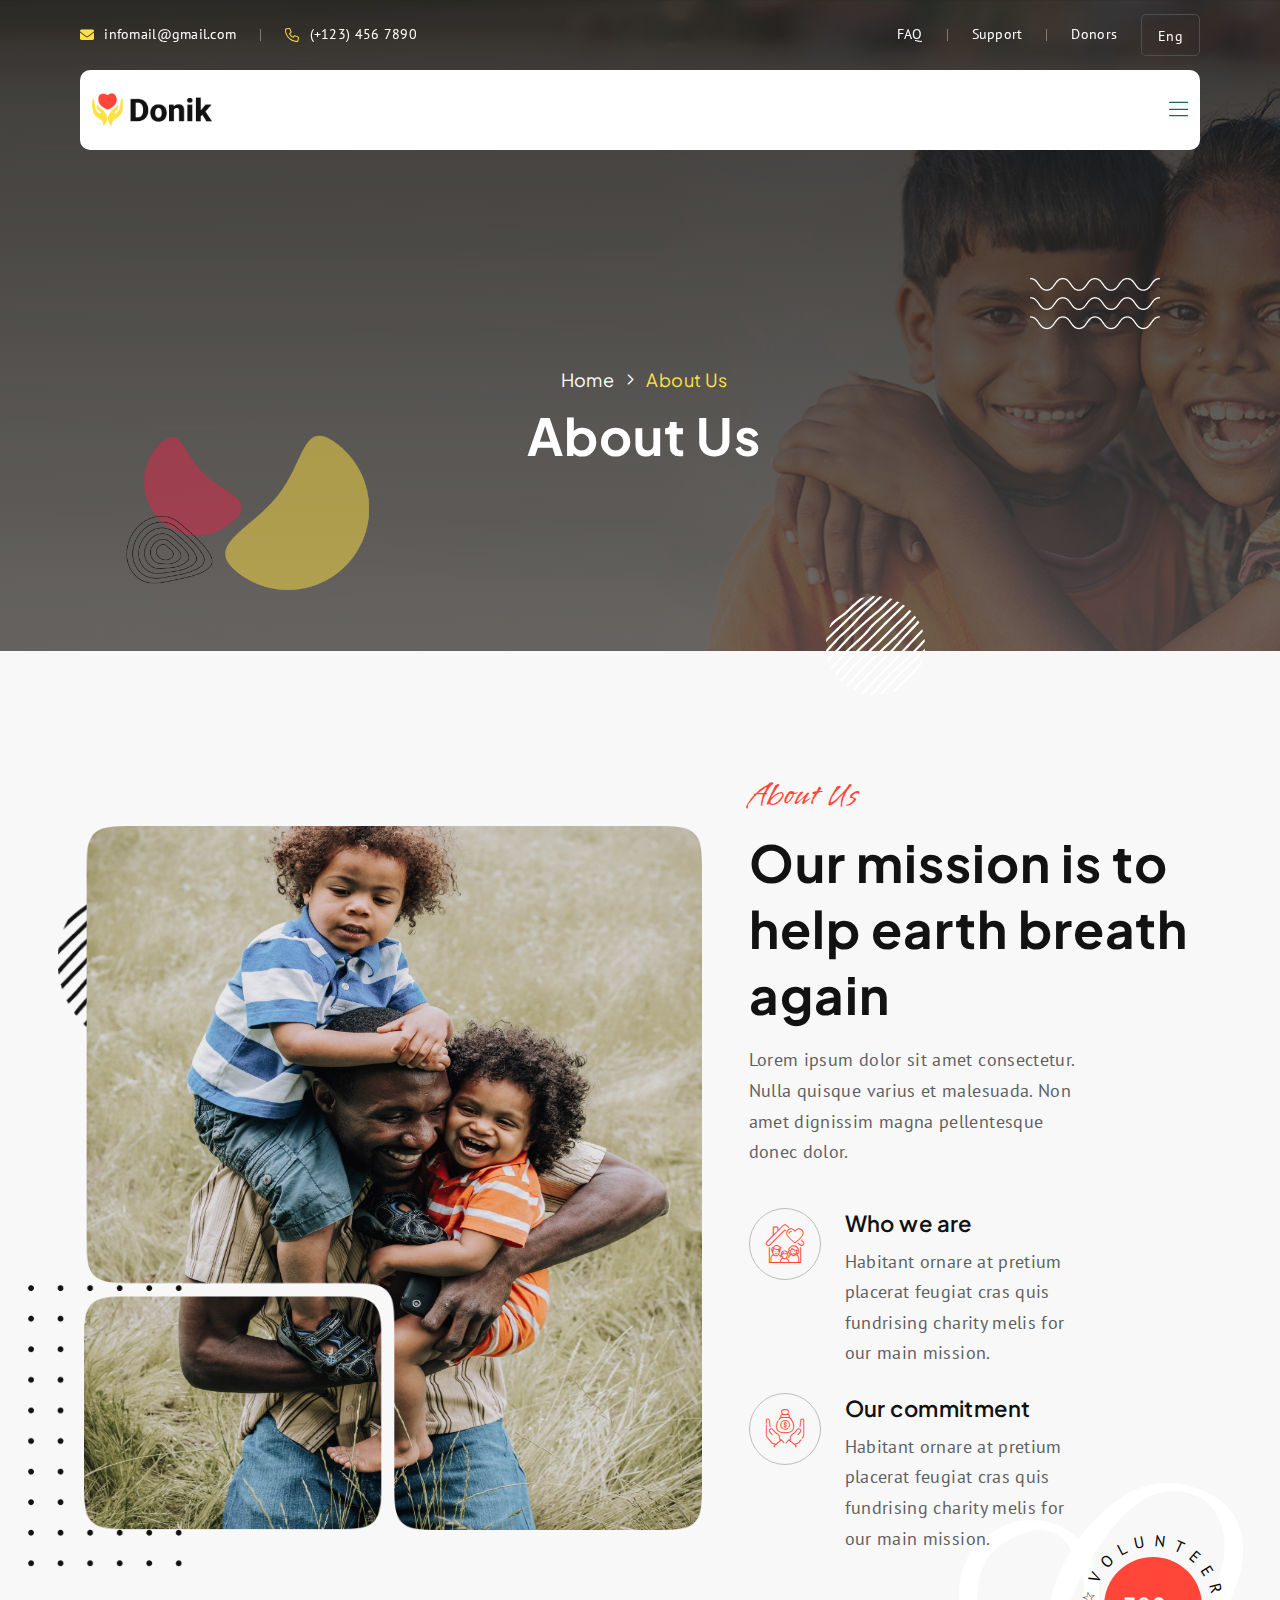
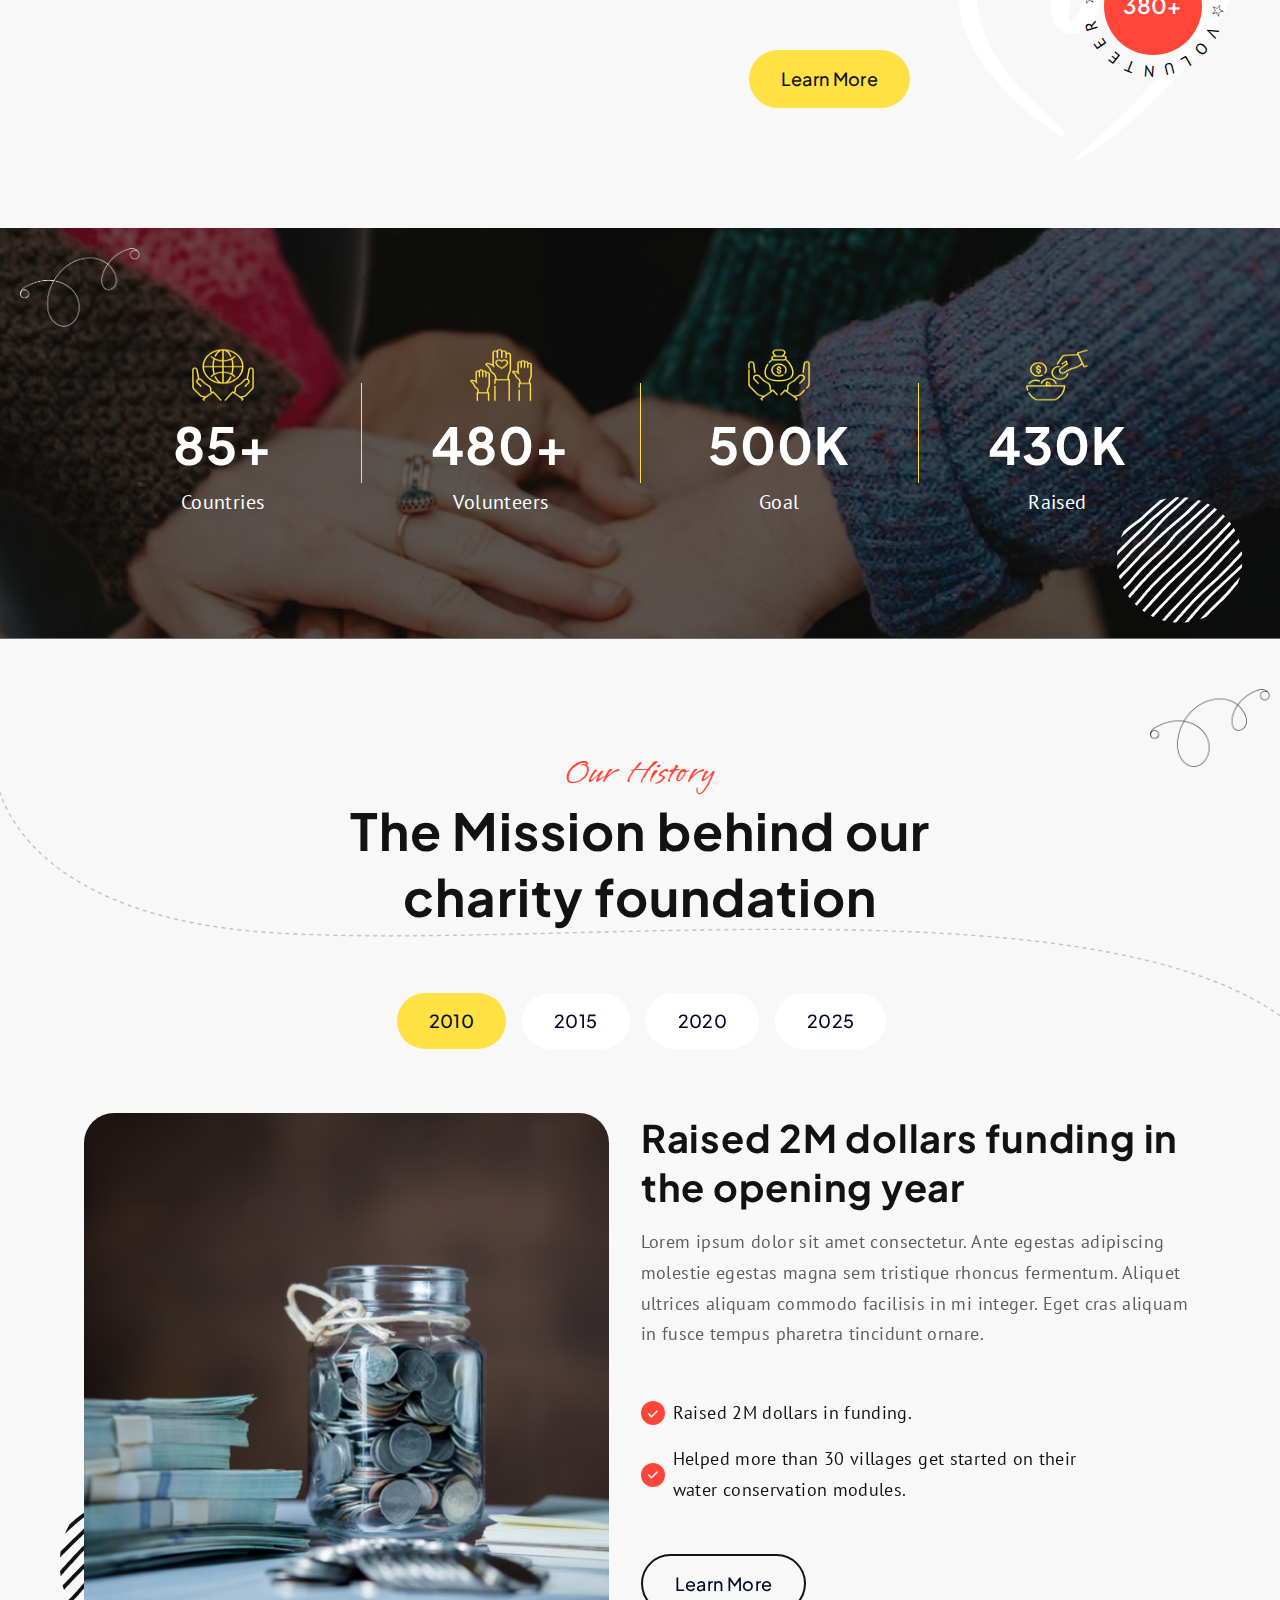
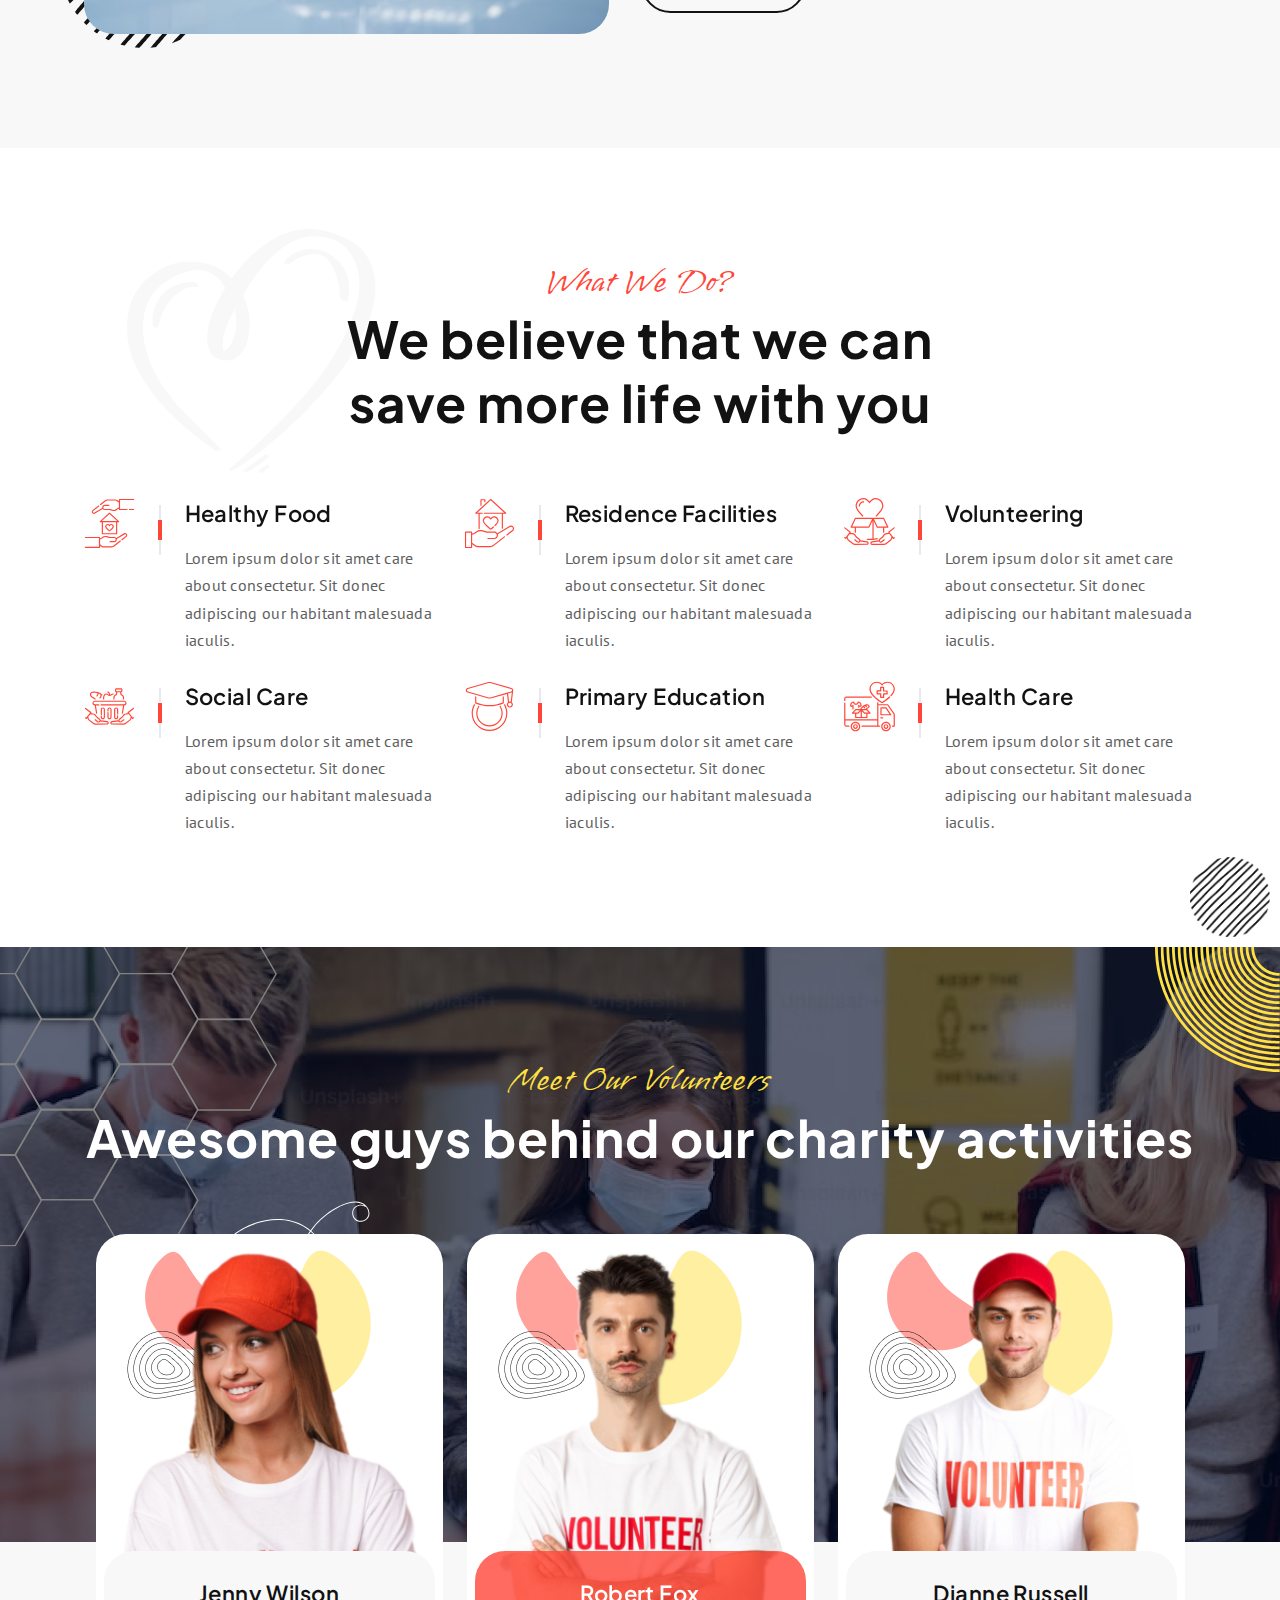
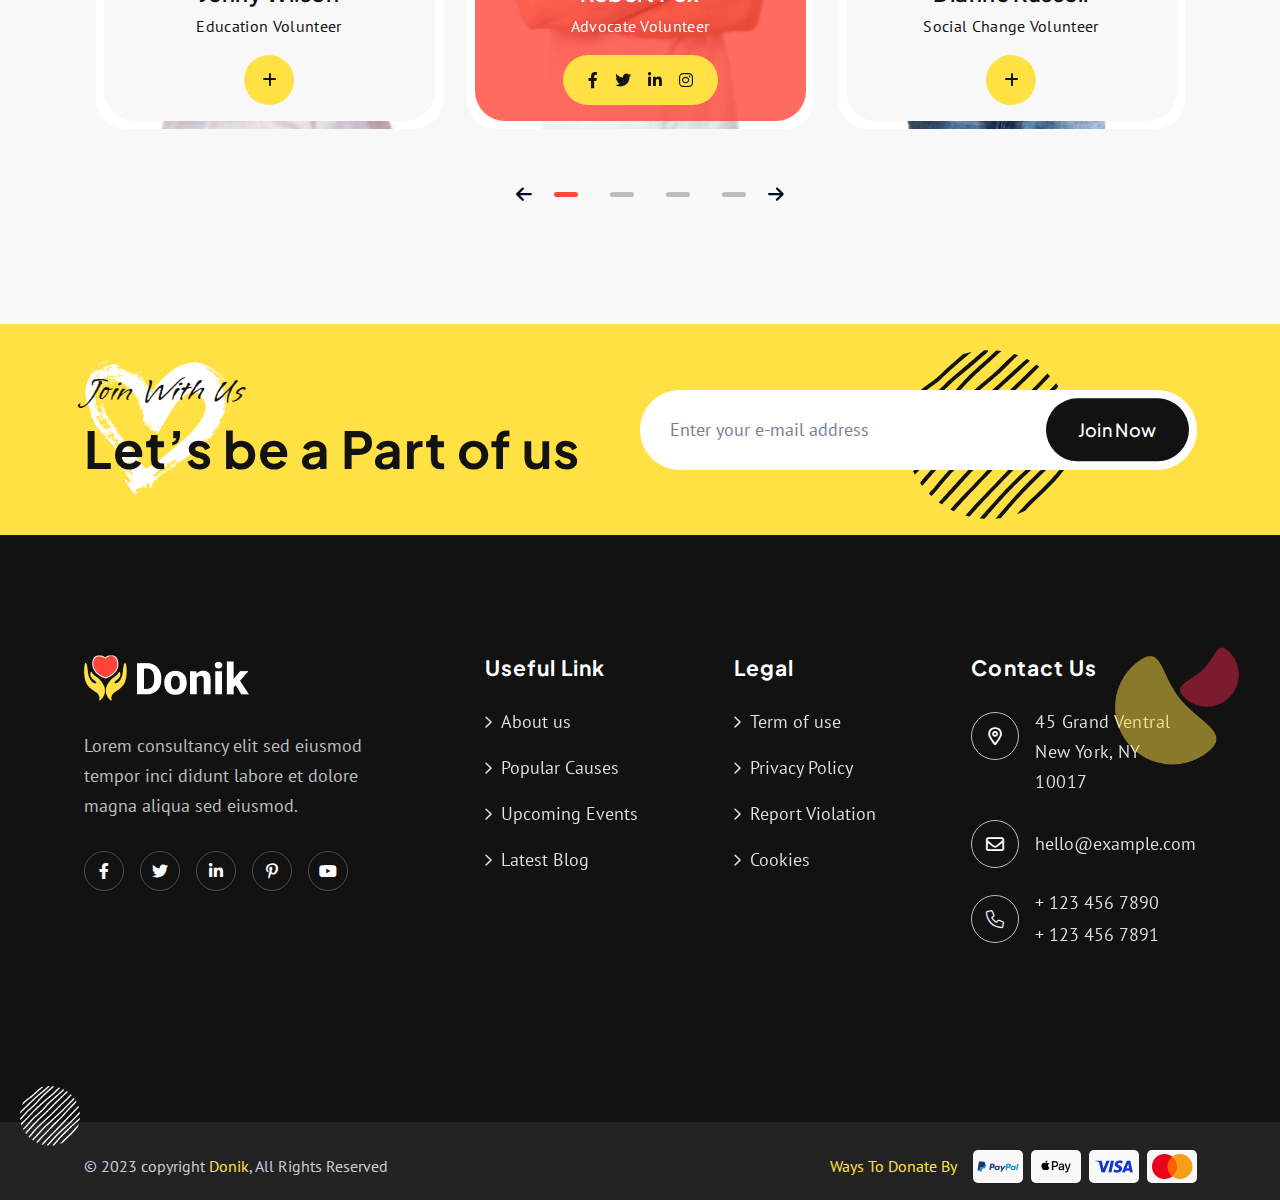
==== about-us.html @ ec0ce367 "intial setup" ====
<!DOCTYPE html>
<html dir="ltr" lang="zxx">
<head>
    <meta name="viewport" content="width=device-width,initial-scale=1.0" />
    <meta charset="utf-8" />
    <meta name="description" content="Donik - Charity & Fundraising HTML5 Template" />
    <meta name="keywords" content="charity, fundraising, donate today, give back, support, donation drive, community support, kindness, charitable Cause, helping hand, humanity, charity work, financial support, charity event, supporting veterans, donors" />
    <meta name="author" content="BoomDevs" />

    <title>Donik - Charity & Fundraising HTML5 Template</title>

    <link rel="icon" type="image/png" href="images/logo/favicon.png" />

    <link rel="apple-touch-icon" href="images/logo/apple-touch-icon.png" />
    <link rel="apple-touch-icon" sizes="57x57" href="images/logo/apple-touch-icon-57x57.png" />
    <link rel="apple-touch-icon" sizes="72x72" href="images/logo/apple-touch-icon-72x72.png" />
    <link rel="apple-touch-icon" sizes="76x76" href="images/logo/apple-touch-icon-76x76.png" />
    <link rel="apple-touch-icon" sizes="114x114" href="images/logo/apple-touch-icon-114x114.png" />
    <link rel="apple-touch-icon" sizes="120x120" href="images/logo/apple-touch-icon-120x120.png" />
    <link rel="apple-touch-icon" sizes="144x144" href="images/logo/apple-touch-icon-144x144.png" />
    <link rel="apple-touch-icon" sizes="152x152" href="images/logo/apple-touch-icon-152x152.png" />
    <link rel="apple-touch-icon" sizes="180x180" href="images/logo/apple-touch-icon-180x180.png" />

    <link rel="preconnect" href="https://fonts.googleapis.com">
    <link rel="preconnect" href="https://fonts.gstatic.com" crossorigin>
    <link href="https://fonts.googleapis.com/css2?family=Nunito+Sans:opsz,wght@6..12,600&family=PT+Sans:wght@400;700&family=Plus+Jakarta+Sans:wght@300;400;500;600;700;800&family=Vujahday+Script&display=swap" rel="stylesheet">
    <link rel="stylesheet" href="css/bootstrap.min.css" />
    <link rel="stylesheet" href="css/fontawesome.min.css" />
    <link rel="stylesheet" href="css/magnific-popup.css" />
    <link rel="stylesheet" href="css/slick.css" />
    <link rel="stylesheet" href="css/meanmenu.css" />
    <link rel="stylesheet" href="css/nice-select.css" />
    <link rel="stylesheet" href="css/animate.css" />
    <link rel="stylesheet" href="css/style.css" />
    <!--[if lt IE 9]>
    <script src="https://oss.maxcdn.com/html5shiv/3.7.2/html5shiv.min.js"></script>
    <script src="https://oss.maxcdn.com/respond/1.4.2/respond.min.js"></script>
    <![endif]-->
</head>
<body>
    <!-- Preloader Start !-->
    <div id="preloader">
        <div id="preloader-status">
            <img src="images/preloader.svg" alt="Preloader">
        </div>
    </div>
    <!-- Preloader End !-->

    <!-- Header Start !-->
    <header class="header-area style-4">
        <!-- Header Top Start -->
        <div class="header-top style-2">
            <div class="custom-container">
                <div class="header-top-inner">
                    <div class="header-top-info">
                        <div class="header-contact-info">
                            <span><a href="mailto:hello@donik.com"><i class="fa-solid fa-envelope"></i>infomail@gmail.com</a> </span>
                             <span><a href="tel:+123-456-7890" class="contact-info-item"><i class="icon-phone "></i>(+123) 456 7890</a></span>
                        </div>
                    </div>
                    <div class="header-top-info">
                        <div class="header-contact-info">
                            <span><a href="#" class="contact-info-item">FAQ</a></span>
                            <span><a href="#">Support</a></span>
                            <span><a href="#">Donors</a></span>
                        </div>
                        <div class="lang-select" >
                            <a href="#"><i class="icon-globe-1"></i> Eng <i class="icon-angle-down-6"></i> </a>
                            <ul class="lang-menu ">
                                <li><a href="#">Ban</a></li>
                                <li><a href="#">Spn</a></li>
                                <li><a href="#">Arab</a></li>
                            </ul>
                        </div>
                    </div>
                </div>
            </div>
        </div>
        <!-- Header Top End -->
        <!-- Header Nav Menu Start -->
        <div class="header-menu-area sticky-header">
            <div class="custom-container">
                <div class="header-menu-area-inner">
                    <div class="row">
                        <div class="col-xl-3 col-lg-3 col-md-6 col-6 d-flex align-items-center">
                            <div class="logo">
                                <a href="index.html" class="standard-logo"><img src="images/logo/logo4.png" alt="logo"/></a>
                                <a href="index.html" class="sticky-logo"><img src="images/logo/logo4.png" alt="logo"/></a>
                                <a href="index.html" class="retina-logo"><img src="images/logo/logo4.png" alt="logo"/></a>
                            </div>
                        </div>
                        <div class="col-xl-9 col-lg-9 col-md-6 col-6 d-flex align-items-center justify-content-end justify-content-xxl-between">
                            <div class="menu d-inline-block">
                               <nav id="main-menu" class="main-menu">
                                    <ul>
                                        <li class="dropdown ">
                                            <a href="index.html">Home</a>
                                            <ul class="submenu">
                                                <li><a href="index.html">Home Page 1</a></li>
                                                <li><a href="index-2.html">Home Page 2</a></li>
                                                <li><a href="index-3.html">Home Page 3</a></li>
                                            </ul>
                                        </li>
                                        <li class="active"><a href="about-us.html">About us</a></li>
                                        <li class="dropdown">
                                            <a href="causes.html">Causes</a>
                                            <ul class="submenu">
                                                <li><a href="causes.html">Causes</a></li>
                                                 <li><a href="causes-details.html">Causes Details Page</a></li>
                                            </ul>
                                        </li>
                                        <li class="dropdown">
                                            <a href="donor-wall.html">Pages</a>
                                            <ul class="submenu">
                                                <li><a href="donor-wall.html">Donor Wall Page</a></li>
                                                <li><a href="donation-details.html">Donation Details Page</a></li>
                                                <li><a href="events.html">Events Page</a></li>
                                                <li><a href="event-details.html">Event Details Page</a></li>
                                            </ul>
                                        </li>
                                        <li class="dropdown">
                                            <a href="blog.html">Blog</a>
                                            <ul class="submenu">
                                                <li><a href="blog.html">Blog</a></li>
                                                 <li><a href="blog-details.html">Blog Details Page</a></li>
                                            </ul>
                                        </li>
                                        <li><a href="contact.html">Contact us</a></li>
                                    </ul>
                                </nav>
                            </div>
                            <!-- Header Button Start !-->
                            <a href="donation-details.html" class="header-btn bubble">Donate Now</a>
                            <!-- Header Button Start !-->
                            <!-- Mobile Menu Toggle Button Start !-->
                            <div class="mobile-menu-bar  text-end">
                                <a href="#" class="mobile-menu-toggle-btn"><i class="fal fa-bars"></i></a>
                            </div>
                            <!-- Mobile Menu Toggle Button End !-->
                        </div>
                    </div>
                </div>
            </div>
        </div>
        <!-- Header Nav Menu End -->
    </header>
    <!-- Header End !-->

    <!-- Menu Sidebar Section Start -->
    <div class="menu-sidebar-area">
        <div class="menu-sidebar-wrapper">
            <div class="menu-sidebar-close">
               <button class="menu-sidebar-close-btn" id="menu_sidebar_close_btn"><i class="fal fa-times"></i></button>
            </div>
            <div class="menu-sidebar-content">
                <div class="menu-sidebar-logo">
                    <a href="index.html"><img src="images/logo/breadcrumb-logo.png" alt="logo"/></a>
                </div>
                <div class="mobile-nav-menu"></div>
                <div class="menu-sidebar-content">
                    <div class="menu-sidebar-single-widget">
                        <h5 class="menu-sidebar-title">Contact Info</h5>
                        <div class="header-contact-info">
                            <span><i class="fa-solid fa-location-dot"></i>20, Bordeshi, New York, US</span>
                            <span><a href="mailto:hello@donik.com"><i class="fa-solid fa-envelope"></i>hello@donik.com</a> </span>
                            <span><a href="tel:+123-456-7890"><i class="fa-solid fa-phone"></i>+123-456-7890</a></span>
                        </div>
                        <div class="social-profile">
                            <a href="#"><i class="fa-brands fa-facebook-f"></i></a>
                            <a href="#"><i class="fa-brands fa-twitter"></i></a>
                            <a href="#"><i class="fa-brands fa-linkedin-in"></i></a>
                            <a href="#"><i class="fa-brands fa-youtube"></i></a>
                        </div>
                    </div>
                </div>
            </div>
        </div>
    </div>
    <!-- Menu Sidebar Section Start -->
    <div class="body-overlay"></div>

    <!-- Breadcrumb Start !-->
    <div class="page-breadcrumb-area page-bg" style="background-image: url('images/breadcrumb/bg.jpg')">
        <div class="page-overlay"></div>
        <div class="feature-shape1"><img src="images/breadcrumb/elements.png" alt="Shape"></div>
        <div class="feature-shape2"><img src="images/shape/wave-white.png" alt="Shape"></div>
        <div class="feature-shape3"><img src="images/shape/footer-slice-white.png" alt="Shape"></div>
        <div class="container">
            <div class="row">
                <div class="col-md-12">
                    <div class="breadcrumb-wrapper">
                        <div class="breadcrumb-list">
                            <ul>
                                <li><a href="index.html">Home</a></li>
                                <li class="active"><a href="#">About Us</a></li>
                            </ul>
                        </div>
                        <div class="page-heading">
                            <h2 class="page-title">About Us</h2>
                        </div>
                    </div>
                </div>
            </div>
        </div>
    </div>
    <!-- Breadcrumb End !-->

    <!-- About us Area Start -->
    <div class="about-us-area style-1 style-3" id="about-us-area">
        <div class="heart-sketch"><img src="images/about/heart.png" alt="sketch"></div>
        <div class="container">
            <div class="row align-content-center">
                <div class="col-xl-7 col-12 ">
                    <!-- About Us Image Wrapper Start -->
                    <div class="about-us-image-wrapper">
                        <img class="shape" src="images/shape/slice.png" alt="Shape">
                        <img class="shape-2" src="images/shape/ornament-dots2.png" alt="Shape">
                        <div class="slider-image-shape"><img class="bg-img" src="images/about-us-3/union.jpg" alt="union"></div>
                    </div>
                    <!-- About Us Image Wrapper End -->
                </div>
                <div class="col-xl-5 col-12"> 
                    <!-- About Us Content Wrapper Start -->  
                    <div class="about-us-content-wrapper">
                        <div class="certified-wrapper">
                            <div class="certified">
                                <div class="circle-wrapper">
                                    <div class="circle">
                                        <svg viewBox="0 0 100 100"  width="160" height="160">
                                            <defs><path id="circle" d="M 50, 50 m -37, 0 a 37,37 0 1,1 74,0 a 37,37 0 1,1 -74,0"/></defs>
                                            <text font-size="10" letter-spacing="1.4"><textPath href="#circle">☆   V  O  L  U  N  T  E  E  R   ☆   V  O  L  U  N  T  E  E  R</textPath></text>
                                        </svg>
                                    </div>
                                    <div class="inner"><p><span class="counter">380</span>+</p></div>
                                </div>
                            </div>
                        </div>
                        <div class="section-title">
                            <span class="short-title">About us</span>
                            <h2 class="title">Our mission is to help earth breath again</h2>
                            <p class="desc">Lorem ipsum dolor sit amet consectetur. Nulla quisque varius et malesuada. Non amet dignissim magna pellentesque donec dolor.</p>
                        </div>
                        <div class="about-us-list">
                            <div class="list-item">
                                <div class="icon"><i class="icon-family-home "></i></div>
                                <div class="content-wrapper">
                                    <h5 class="title">Who we are</h5>
                                    <p class="desc">Habitant ornare at pretium placerat feugiat cras quis fundrising charity melis for our main mission.</p>
                                </div>
                            </div>
                            <div class="list-item">
                                <div class="icon"><i class="icon-donation "></i></div>
                                <div class="content-wrapper">
                                    <h5 class="title">Our commitment</h5>
                                    <p class="desc">Habitant ornare at pretium placerat feugiat cras quis fundrising charity melis for our main mission.</p>
                                </div>
                            </div>
                            <div class="about-btn">
                                <a href="about-us.html" class="theme-btn bubble">Learn More</a>
                            </div>
                        </div>
                    </div>
                    <!-- About Us Content Wrapper End -->   
                </div>
            </div>
        </div>
    </div>
    <!-- About us Area End -->

    <!-- Counter Area Start -->
    <div class="counter-area style-1 style-2" style="background-image: url('images/counter-area/counter-1-bg.jpg')">
        <img class="feature-image1" src="images/counter-area/feature-image.png" alt="feature-image1">
        <img class="feature-image2" src="images/counter-area/feature-image2.png" alt="feature-image2">
        <div class="container">
            <div class="counter-container-wrapper">
                <!-- Single Counter Start -->
                <div class="single-counter"> 
                    <img class="counter-icon" src="images/counter-area/logo1.png" alt="counter-logo">
                    <div class="counter-inner">
                        <h2 class="counter m-0">85</h2>
                        <span>+</span>
                    </div>
                    <p class="title m-0">Countries</p>
                </div>
                <!-- Single Counter End -->
                <div class="divider"><div class="outline"></div></div>
                <!-- Single Counter Start -->
                <div class="single-counter"> 
                    <img class="counter-icon" src="images/counter-area/logo2.png" alt="counter-logo">
                    <div class="counter-inner">
                        <h2 class="counter m-0">480</h2>
                        <span>+</span>
                    </div>
                    <p class="title m-0">Volunteers</p>
                </div>
                <!-- Single Counter End -->
                <div class="divider style-2"><div class="outline"></div></div>
                <!-- Single Counter Start -->
                <div class="single-counter"> 
                    <img class="counter-icon" src="images/counter-area/logo3.png" alt="counter-logo">
                    <div class="counter-inner">
                        <h2 class="counter m-0">500</h2>
                        <span>K</span>
                    </div>
                    <p class="title m-0">Goal</p>
                </div>
                <!-- Single Counter End -->
                <div class="divider"><div class="outline"></div></div>
                <!-- Single Counter Start -->
                <div class="single-counter"> 
                    <img class="counter-icon" src="images/counter-area/logo4.png" alt="counter-logo">
                    <div class="counter-inner">
                        <h2 class="counter m-0">430</h2>
                        <span>K</span>
                    </div>
                    <p class="title m-0">Raised</p>
                </div>
                <!-- Single Counter End -->
            </div>
        </div>
    </div>
    <!-- Counter Area End -->

    <!-- Process Step Slider Area Start -->
    <div class="process-step-slider-area style-2">
        <img class="line-dots" src="images/about/line-dots.png" alt="line-dots">
        <div class="feature-icon1"><img src="images/shape/slice.png" alt="Shape"></div>
        <div class="feature-icon2"><img src="images/shape/curlly.png" alt="Shape"></div>
        <div class="container">
            <div class="row justify-content-center">
                <div class="col-lg-7">
                    <div class="section-title">
                        <span class="short-title">Our history</span>
                        <h2 class="title m-0">The Mission behind our charity foundation</h2>
                    </div>
                </div>
            </div>
            <div class="row">
                <div class="col-12">
                    <div class="shedule process-slider-tab">
                        <div><p class="theme-btn style-3 ">2010</p></div>
                        <div><p class="theme-btn style-3">2015</p></div>
                        <div><p class="theme-btn style-3 ">2020</p></div>
                        <div><p class="theme-btn style-3">2025</p></div>
                    </div>
                    <div class="process-step-slider-wrapper">
                        <div class="process-step-slider">
                            <!-- Single Process Step Start -->
                            <div class="process-step mt-24">
                                <div class="image"><img src="images/process/process-img.jpg" alt="process" /></div>
                                <div class="content-wrapper">
                                    <div class="content">
                                        <div class="title-wrapper">
                                            <h3 class="m-0">Raised 2M dollars funding in the opening year</h3>
                                            <p>Lorem ipsum dolor sit amet consectetur. Ante egestas adipiscing molestie egestas magna sem tristique rhoncus fermentum. Aliquet ultrices aliquam commodo facilisis in mi integer. Eget cras aliquam in fusce tempus pharetra tincidunt ornare.</p>
                                        </div>
                                    </div>
                                    <div class="checkbox-items">
                                        <div class="single-item">
                                            <div class="icon"><i class="fa-solid fa-check"></i></div>
                                            <div class="title">Raised 2M dollars in funding.</div>
                                        </div>
                                        <div class="single-item">
                                            <div class="icon"><i class="fa-solid fa-check"></i></div>
                                            <div class="title">Helped more than 30 villages get started on their<br/> water conservation modules.</div>
                                        </div>
                                    </div>
                                    <div><a href="#" class="theme-btn style-6 bubble">Learn More</a></div>
                                </div>
                            </div>
                            <!-- Single Process Step End -->

                            <!-- Single Process Step Start -->
                            <div class="process-step mt-24">
                                <div class="image"><img src="images/process/process-img2.jpg" alt="process"/></div>
                                <div class="content-wrapper">
                                    <div class="content">
                                        <div class="title-wrapper">
                                            <h3 class="m-0">Raised 2M dollars funding in the opening year</h3>
                                            <p>Lorem ipsum dolor sit amet consectetur. Ante egestas adipiscing molestie egestas magna sem tristique rhoncus fermentum. Aliquet ultrices aliquam commodo facilisis in mi integer. Eget cras aliquam in fusce tempus pharetra tincidunt ornare.</p>
                                        </div>
                                    </div>
                                    <div class="checkbox-items">
                                        <div class="single-item">
                                            <div class="icon"><i class="fa-solid fa-check"></i></div>
                                            <div class="title">Raised 2M dollars in funding.</div>
                                        </div>
                                        <div class="single-item">
                                            <div class="icon"><i class="fa-solid fa-check"></i></div>
                                            <div class="title">Helped more than 30 villages get started on their<br/> water conservation modules.</div>
                                        </div>
                                    </div>
                                    <div><a href="#" class="theme-btn style-6 bubble">Learn More</a></div>
                                </div>
                            </div>
                            <!-- Single Process Step End -->
                            
                            <!-- Single Process Step Start -->
                            <div class="process-step mt-24">
                                <div class="image"><img src="images/process/process-img.jpg" alt="process"/></div>
                                <div class="content-wrapper">
                                    <div class="content">
                                        <div class="title-wrapper">
                                            <h3 class="m-0">Raised 2M dollars funding in the opening year</h3>
                                            <p>Lorem ipsum dolor sit amet consectetur. Ante egestas adipiscing molestie egestas magna sem tristique rhoncus fermentum. Aliquet ultrices aliquam commodo facilisis in mi integer. Eget cras aliquam in fusce tempus pharetra tincidunt ornare.</p>
                                        </div>
                                    </div>
                                    <div class="checkbox-items">
                                        <div class="single-item">
                                            <div class="icon"><i class="fa-solid fa-check"></i></div>
                                            <div class="title">Raised 2M dollars in funding.</div>
                                        </div>
                                        <div class="single-item">
                                            <div class="icon"><i class="fa-solid fa-check"></i></div>
                                            <div class="title">Helped more than 30 villages get started on their<br/> water conservation modules.</div>
                                        </div>
                                    </div>
                                    <div><a href="#" class="theme-btn style-6 bubble">Learn More</a></div>
                                </div>
                            </div>
                            <!-- Single Process Step End -->

                            <!-- Single Process Step Start -->
                            <div class="process-step mt-24">
                                <div class="image"><img src="images/process/process-img2.jpg" alt="process"/></div>
                                <div class="content-wrapper">
                                    <div class="content">
                                        <div class="title-wrapper">
                                            <h3 class="m-0">Raised 2M dollars funding in the opening year</h3>
                                            <p>Lorem ipsum dolor sit amet consectetur. Ante egestas adipiscing molestie egestas magna sem tristique rhoncus fermentum. Aliquet ultrices aliquam commodo facilisis in mi integer. Eget cras aliquam in fusce tempus pharetra tincidunt ornare.</p>
                                        </div>
                                    </div>
                                    <div class="checkbox-items">
                                        <div class="single-item">
                                            <div class="icon"><i class="fa-solid fa-check"></i></div>
                                            <div class="title">Raised 2M dollars in funding.</div>
                                        </div>
                                        <div class="single-item">
                                            <div class="icon"><i class="fa-solid fa-check"></i></div>
                                            <div class="title">Helped more than 30 villages get started on their<br/> water conservation modules.</div>
                                        </div>
                                    </div>
                                    <div><a href="#" class="theme-btn style-6 bubble">Learn More</a></div>
                                </div>
                            </div>
                            <!-- Single Process Step End -->
                        </div>
                    </div>
                </div>
            </div>
        </div>
    </div>
    <!-- Process Step Slider Area End -->

    <!-- Service Area Start  -->
    <div class="service-area style-2 style-3">
        <div class="service-wrapper">
            <img class="top-feature" src="images/service/feature1.svg" alt="Sketch">
            <img class="bottom-feature" src="images/shape/slice.png" alt="Sketch">
            <div class="container">
                <div class="section-title">
                    <span class="short-title">What we do?</span>
                    <h2 class="title m-0">We believe that we can<br/>save more life with you</h2>
                </div>
                <div class="row gy-4">
                    <!-- Service Single Item Start -->
                    <div class="col-lg-4 col-md-6 col-12">
                        <div class="service-item">
                            <div class="icon">
                                <img src="images/service-two/feature4.svg" alt="icon-1">
                            </div>
                            <div class="divider">
                                <div class="outline"><div class="inner-line"></div></div>
                            </div>
                            <div class="service-content">
                                <h5 class="title">Healthy Food</h5>
                                <p class="decs">Lorem ipsum dolor sit amet care about consectetur. Sit donec adipiscing our habitant malesuada iaculis.</p>
                            </div>
                        </div>
                    </div>
                    <!-- Service Single Item End -->

                    <!-- Service Single Item Start -->
                    <div class="col-lg-4 col-md-6 col-12">
                        <div class="service-item">
                            <div class="icon">
                                <img src="images/service-two/feature2.svg" alt="icon-1">
                            </div>
                            <div class="divider">
                                <div class="outline"><div class="inner-line"></div></div>
                            </div>
                            <div class="service-content">
                                <h5 class="title">Residence Facilities</h5>
                                <p class="decs">Lorem ipsum dolor sit amet care about consectetur. Sit donec adipiscing our habitant malesuada iaculis.</p>
                            </div>
                        </div>
                    </div>
                    <!-- Service Single Item End -->

                    <!-- Service Single Item Start -->
                    <div class="col-lg-4 col-md-6 col-12">
                        <div class="service-item">
                            <div class="icon">
                                <img src="images/service-two/feature3.svg" alt="icon-1">
                            </div>
                            <div class="divider">
                                <div class="outline"><div class="inner-line"></div></div>
                            </div>
                            <div class="service-content">
                                <h5 class="title">Volunteering</h5>
                                <p class="decs">Lorem ipsum dolor sit amet care about consectetur. Sit donec adipiscing our habitant malesuada iaculis.</p>
                            </div>
                        </div>
                    </div>
                    <!-- Service Single Item End -->

                    <!-- Service Single Item Start -->
                    <div class="col-lg-4 col-md-6 col-12">
                        <div class="service-item">
                            <div class="icon">
                                <img src="images/service-two/feature1.svg" alt="icon-1">
                            </div>
                            <div class="divider">
                                <div class="outline"><div class="inner-line"></div></div>
                            </div>
                            <div class="service-content">
                                <h5 class="title">Social Care</h5>
                                <p class="decs">Lorem ipsum dolor sit amet care about consectetur. Sit donec adipiscing our habitant malesuada iaculis.</p>
                            </div>
                        </div>
                    </div>
                    <!-- Service Single Item End -->

                    <!-- Service Single Item Start -->
                    <div class="col-lg-4 col-md-6 col-12">
                        <div class="service-item">
                            <div class="icon">
                                <img src="images/service-two/feature5.svg" alt="icon-1">
                            </div>
                            <div class="divider">
                                <div class="outline"><div class="inner-line"></div></div>
                            </div>
                            <div class="service-content">
                                <h5 class="title">Primary Education</h5>
                                <p class="decs">Lorem ipsum dolor sit amet care about consectetur. Sit donec adipiscing our habitant malesuada iaculis.</p>
                            </div>
                        </div>
                    </div>
                    <!-- Service Single Item End -->

                    <!-- Service Single Item Start -->
                    <div class="col-lg-4 col-md-6 col-12">
                        <div class="service-item">
                            <div class="icon">
                                <img src="images/service-two/feature6.svg" alt="icon-1">
                            </div>
                            <div class="divider">
                                <div class="outline"><div class="inner-line"></div></div>
                            </div>
                            <div class="service-content">
                                <h5 class="title">Health Care</h5>
                                <p class="decs">Lorem ipsum dolor sit amet care about consectetur. Sit donec adipiscing our habitant malesuada iaculis.</p>
                            </div>
                        </div>
                    </div>
                    <!-- Service Single Item End -->
                </div>
            </div>
        </div>
    </div>
    <!-- Service Area End  -->

    <!-- Team Slider Area  Start-->
    <div class="team-slider-area style-1" id="team-slider-area">
        <div class="banner" style="background-image: url('images/portfolio-slider/bg.jpg')">
            <img class="feature-item1" src="images/portfolio-slider/feature2.svg" alt="feature-item">
            <img class="feature-item2" src="images/portfolio-slider/feature3.svg" alt="feature-item">
            <img class="feature-item3" src="images/portfolio-slider/feature4.svg" alt="feature-item">
        </div>
        <div class="team-slider-wrapper">
            <div class="container">
                <div class="section-title">
                    <span class=" short-title" >Meet our volunteers</span>
                    <h2 class="title">Awesome guys behind our charity activities</h2>
                </div>
                <div class="team-member-slider-wrapper" id="team_slider_wrapper">
                    <!-- Single Slider Start -->
                    <div>
                        <div class="team-member-card">
                            <img class="card-feature-shape-1" src="images/team-member/shape-1.png" alt="card-feature-shape">
                            <div class="image"><img src="images/portfolio-slider/profile2.png" alt="team-member"/></div>
                            <div class="content-wrapper">
                                <div class="content">
                                    <a href="#" class="title">Robert Fox</a>
                                    <p class="desc"> Advocate Volunteer</p>
                                    <div class="social-profile-link">
                                        <div class="social">
                                            <div class="social-inner">
                                                <a href="#"><i class="fab fa-facebook-f"></i></a>
                                                <a href="#"><i class="fab fa-twitter"></i></a>
                                                <a href="#"><i class="fab fa-linkedin-in"></i></a>
                                                <a href="#"><i class="fa-brands fa-instagram"></i></a>
                                            </div>
                                        </div>
                                        <div class="social-profile-btn"><i class="fas fa-plus"></i></div>
                                    </div>
                                </div>
                            </div>
                        </div>
                    </div>
                    <!-- Single Slider End -->
                    <!-- Single Slider Start -->
                    <div>
                        <div class="team-member-card">
                            <img class="card-feature-shape-1" src="images/team-member/shape-1.png" alt="card-feature-shape">
                            <div class="image"><img src="images/portfolio-slider/profile3.png" alt="team-member"/></div>
                            <div class="content-wrapper">
                                <div class="content">
                                    <a href="#" class="title">Dianne Russell</a>
                                    <p class="desc">Social Change Volunteer</p>
                                    <div class="social-profile-link">
                                        <div class="social">
                                          <div class="social-inner">
                                            <a href="#"><i class="fab fa-facebook-f"></i></a>
                                            <a href="#"><i class="fab fa-twitter"></i></a>
                                            <a href="#"><i class="fab fa-linkedin-in"></i></a>
                                            <a href="#"><i class="fa-brands fa-instagram"></i></a>
                                          </div>
                                        </div>
                                        <div class="social-profile-btn"><i class="fas fa-plus"></i></div>
                                    </div>
                                </div>
                            </div>
                        </div>
                    </div>
                    <!-- Single Slider End -->
                    <!-- Single Slider Start -->
                    <div>
                        <div class="team-member-card">
                            <img class="card-feature-shape-1" src="images/team-member/shape-1.png" alt="card-feature-shape">
                            <div class="image"><img src="images/portfolio-slider/profile4.png" alt="team-member"/></div>
                            <div class="content-wrapper">
                                <div class="content">
                                    <a href="#" class="title">Adiba Cherry</a>
                                    <p class="desc">Healthcare Volunteer</p>
                                    <div class="social-profile-link">
                                        <div class="social">
                                          <div class="social-inner">
                                            <a href="#"><i class="fab fa-facebook-f"></i></a>
                                            <a href="#"><i class="fab fa-twitter"></i></a>
                                            <a href="#"><i class="fab fa-linkedin-in"></i></a>
                                            <a href="#"><i class="fa-brands fa-instagram"></i></a>
                                          </div>
                                        </div>
                                        <div class="social-profile-btn"><i class="fas fa-plus"></i></div>
                                    </div>
                                </div>
                            </div>
                        </div>
                    </div>
                    <!-- Single Slider End -->
                    <!-- Single Slider Start -->
                    <div>
                        <div class="team-member-card">
                            <img class="card-feature-shape-1" src="images/team-member/shape-1.png" alt="card-feature-shape">
                            <div class="image">
                                <img src="images/portfolio-slider/profile1.png" alt="team-member" />
                            </div>
                            <div class="content-wrapper">
                                <div class="content">
                                   <a href="#" class="title">Jenny Wilson</a>
                                    <p class="desc"> Education Volunteer</p>
                                    <div class="social-profile-link">
                                        <div class="social">
                                            <div class="social-inner">
                                                <a href="#"><i class="fab fa-facebook-f"></i></a>
                                                <a href="#"><i class="fab fa-twitter"></i></a>
                                                <a href="#"><i class="fab fa-linkedin-in"></i></a>
                                                <a href="#"><i class="fa-brands fa-instagram"></i></a>
                                            </div>
                                        </div>
                                        <div class="social-profile-btn"><i class="fas fa-plus"></i></div>
                                    </div>
                                </div>
                            </div>
                        </div>
                    </div>
                    <!-- Single Slider End -->
                </div>
            </div>
        </div>
    </div>
    <!-- Team Slider Area  Start-->

    <!-- Newsletter-area style-1 Start -->
    <div class="newsletter-area style-1">
        <div class="sketch-1"><img src="images/shape/heart-2-white.png" alt="sketch"></div>
        <div class="sketch-2"><img src="images/footer/shape1.png" alt="sketch"></div>
        <div class="container">
            <div class="subscribe-form">
                <div class="section-title">
                    <span class="short-title">join with us</span>
                    <h2 class="title">Let’s be a Part of us</h2>
                </div>
                <div class="subscribe-form-widget">
                    <div class="sketch-3"><img src="images/shape/slice.png" alt="sketch"></div>
                    <form action="#">
                        <div class="mc4wp-form-fields">
                            <div class="single-field">
                                <input type="email" placeholder="Enter your e-mail address">
                                <button type="submit" class="theme-btn style-7 bubble" >Join Now</button>
                            </div>
                        </div>
                    </form>
                </div>
            </div>
        </div>
    </div>
    <!-- Newsletter-area style-1 End -->

    <!-- Footer start -->
    <footer class="footer">
        <div class="footer-sec">
            <div class="shape-1"><img src="images/footer/shape-1.png" alt="Shape"></div>
            <div class="shape-2"><img src="images/shape/footer-slice-white.png" alt="Shape"></div>
            <div class="container">
                <div class="footer-widget-wrapper">
                    <div class="footer-widget mb-30">
                        <div class="footer-widget-info">
                            <div class="footer-logo">
                                <a href="index.html"><img src="images/logo/logo.png" alt="Footer Logo" /></a>
                            </div>
                            <p>Lorem consultancy elit sed eiusmod tempor inci didunt labore et dolore magna aliqua sed eiusmod.</p>
                            <div class="social-profile">
                                <a href="https://www.facebook.com/boomdevs/"><i class="fa-brands fa-facebook-f"></i></a>
                                <a href="https://twitter.com/boom_devs/"><i class="fa-brands fa-twitter"></i></a>
                                <a href="https://www.linkedin.com/company/boomdevs/"><i class="fa-brands fa-linkedin-in"></i></a>
                                <a href="https://pinterest.com/"><i class="fa-brands fa-pinterest-p"></i></a>
                                <a href="https://youtube.com/"><i class="fa-brands fa-youtube"></i></a>
                            </div>
                        </div>
                    </div>
                    <div class="footer-widget mb-30">
                        <h2 class="footer-widget-title">Useful Link</h2>
                        <div class="footer-widget-menu">
                            <ul>
                                <li><a href="about-us.html">About us</a></li>
                                <li><a href="causes.html">Popular Causes</a></li>
                                <li><a href="events.html">Upcoming Events</a></li>
                                <li><a href="blog.html">Latest Blog</a></li>
                            </ul>
                        </div>
                    </div>
                    <div class="footer-widget mb-30">
                        <h2 class="footer-widget-title">Legal</h2>
                        <div class="footer-widget-menu">
                            <ul>
                                <li><a href="#">Term of use</a></li>
                                <li><a href="#">Privacy Policy</a></li>
                                <li><a href="#">Report Violation</a></li>
                                <li><a href="#">Cookies</a></li>
                            </ul>
                        </div>
                    </div>
                    <div class="footer-widget mb-30">
                        <h2 class="footer-widget-title">Contact Us</h2>
                        <div class="footer-widget-contact">
                            <div class="footer-contact">
                                <ul>
                                    <li class="address">
                                    <div class="contact-icon">
                                        <i class="icon-location-bold "></i>
                                    </div>
                                    <div class="contact-text">
                                        <p>45 Grand Ventral New York, NY 10017</p>
                                    </div>
                                    </li>
                                    <li>
                                    <div class="contact-icon">
                                        <i class="fa-regular fa-envelope"></i>
                                    </div>
                                    <div class="contact-text">
                                        <a href="mailto:hello@example.com">hello@example.com</a>
                                    </div>
                                    </li>
                                    <li>
                                    <div class="contact-icon">
                                        <i class="icon-phone "></i>
                                    </div>
                                    <div class="contact-text">
                                        <a href="tel:+123-456-7890">+ 123 456 7890</a>
                                        <a href="tel:+123-456-7890">+ 123 456 7891</a>
                                    </div>
                                    </li>
                                </ul>
                            </div>
                        </div>
                    </div>
                </div>
                <div class="row">
                    <div class="col-12">
                        <div class="footer-bottom-border"></div>
                    </div>
                </div>
            </div>
        </div>
        <div class="footer-bottom-area">
            <div class="container">
                <div class="row align-items-center">
                    <div class="col-lg-6">
                        <div class="copyright-text">
                            <p>© 2023 copyright <span>Donik</span>, All Rights Reserved</p>
                        </div>
                    </div>
                    <div class="col-lg-6">
                        <div class="footer-bottom-menu">
                            <ul class="p-0">
                                <li><a href="#">Ways to donate by</a></li>
                            </ul>
                            <div class="card-wrapper">
                                <a href="#"><img src="images/footer/paypal.jpg" alt="card"></a>
                                <a href="#"><img src="images/footer/apple-pay.jpg" alt="card"></a >
                                <a href="#"><img src="images/footer/visa.jpg" alt="card"></a>
                                <a href="#"><img src="images/footer/master.jpg" alt="card"></a>
                            </div>
                        </div>
                    </div>
                </div>
            </div>
        </div>
    </footer>
    <!--- End Footer !-->

    <!-- Scroll Up Section Start -->
    <div id="scrollTop" class="scrollup-wrapper">
        <div class="scrollup-btn style-1">
            <i class="fa-solid fa-arrow-up"></i>
        </div>
    </div>
    <!-- Scroll Up Section End -->

    <script src="js/jquery.min.js"></script>
    <script src="js/bootstrap.min.js"></script>
    <script src="js/jquery.nice-select.min.js"></script>
    <script src="js/slick.min.js"></script>
    <script src="js/jquery.counterup.min.js"></script>
    <script src="js/waypoints.js"></script>
    <script src="js/jquery.meanmenu.min.js"></script>
    <script src="js/jquery.magnific-popup.min.js"></script>
    <script src="js/inview.min.js"></script>
    <script src="js/wow.js"></script>
    <script src="js/tilt.jquery.js"></script>
    <script src="js/jquery-parallax.js"></script>
    <script src="js/TweenMax.min.js"></script>
    <script src="js/custom.js"></script>
</body>
</html>
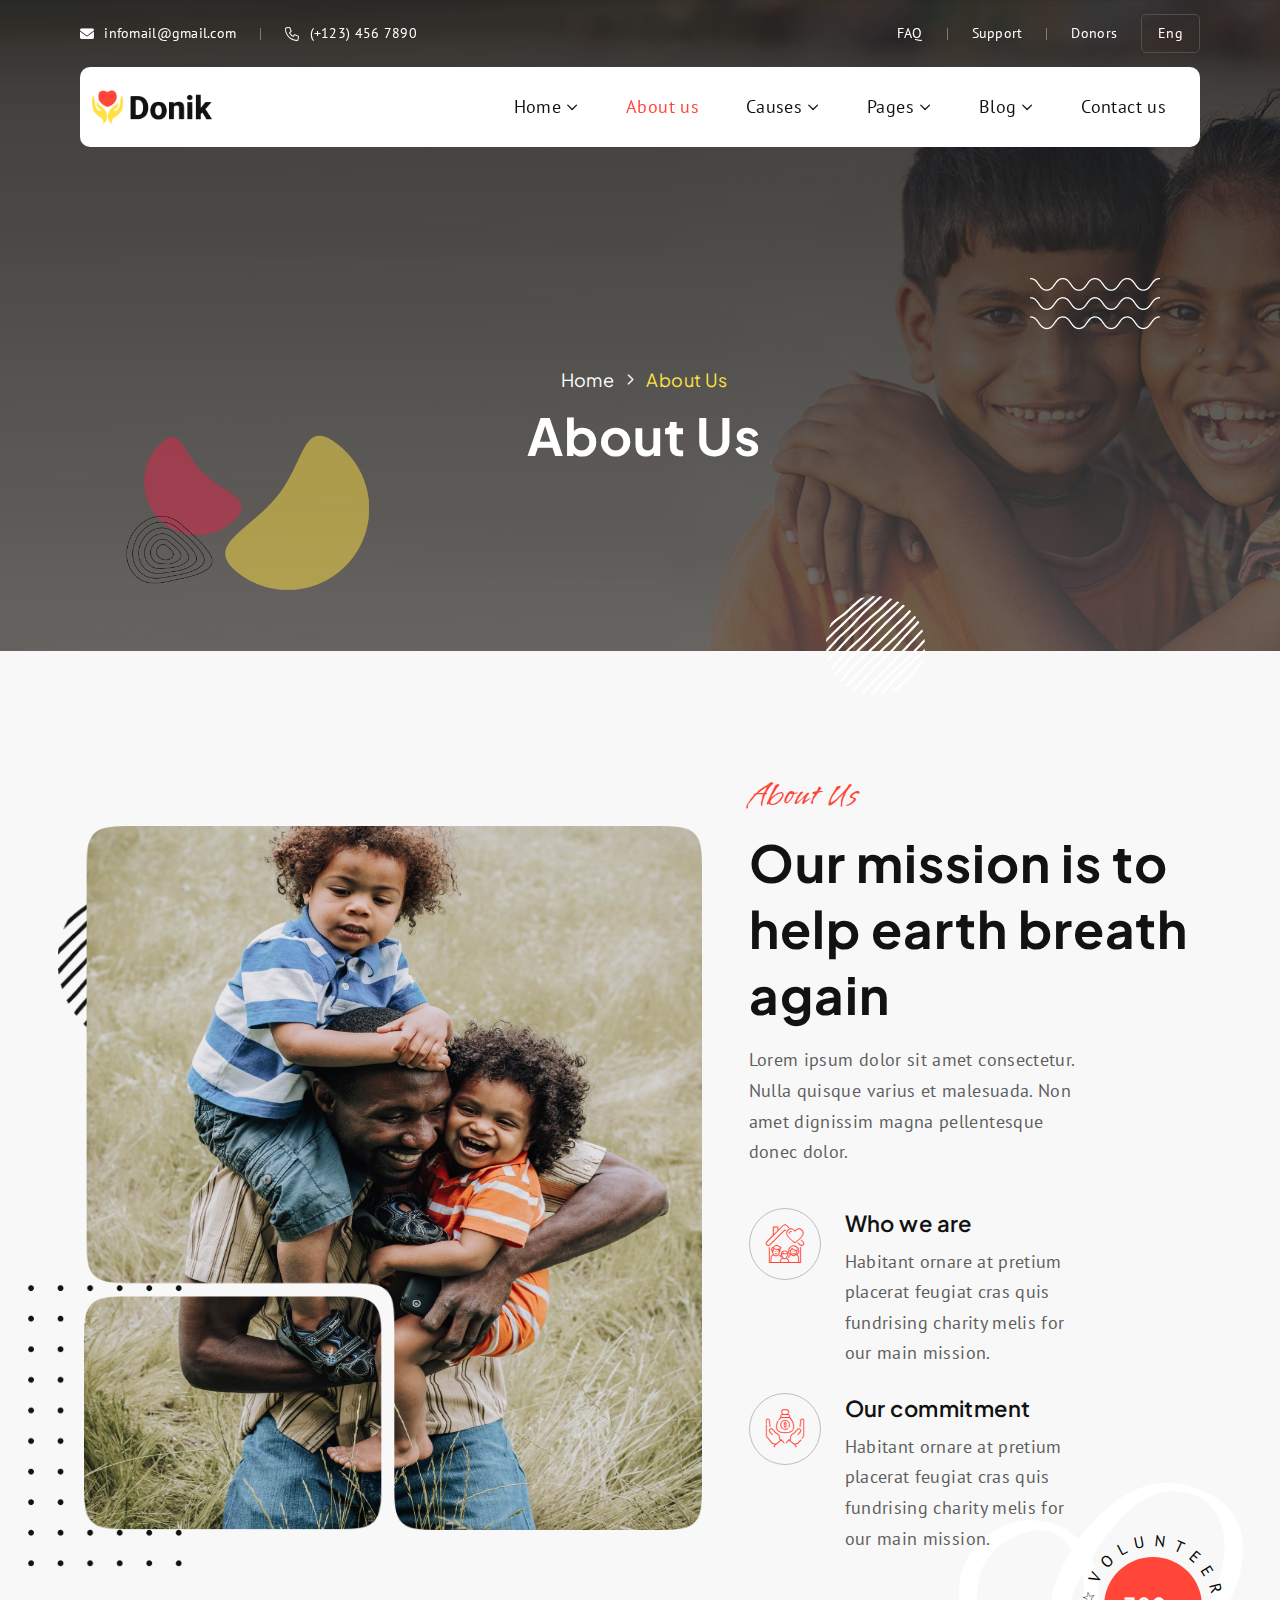
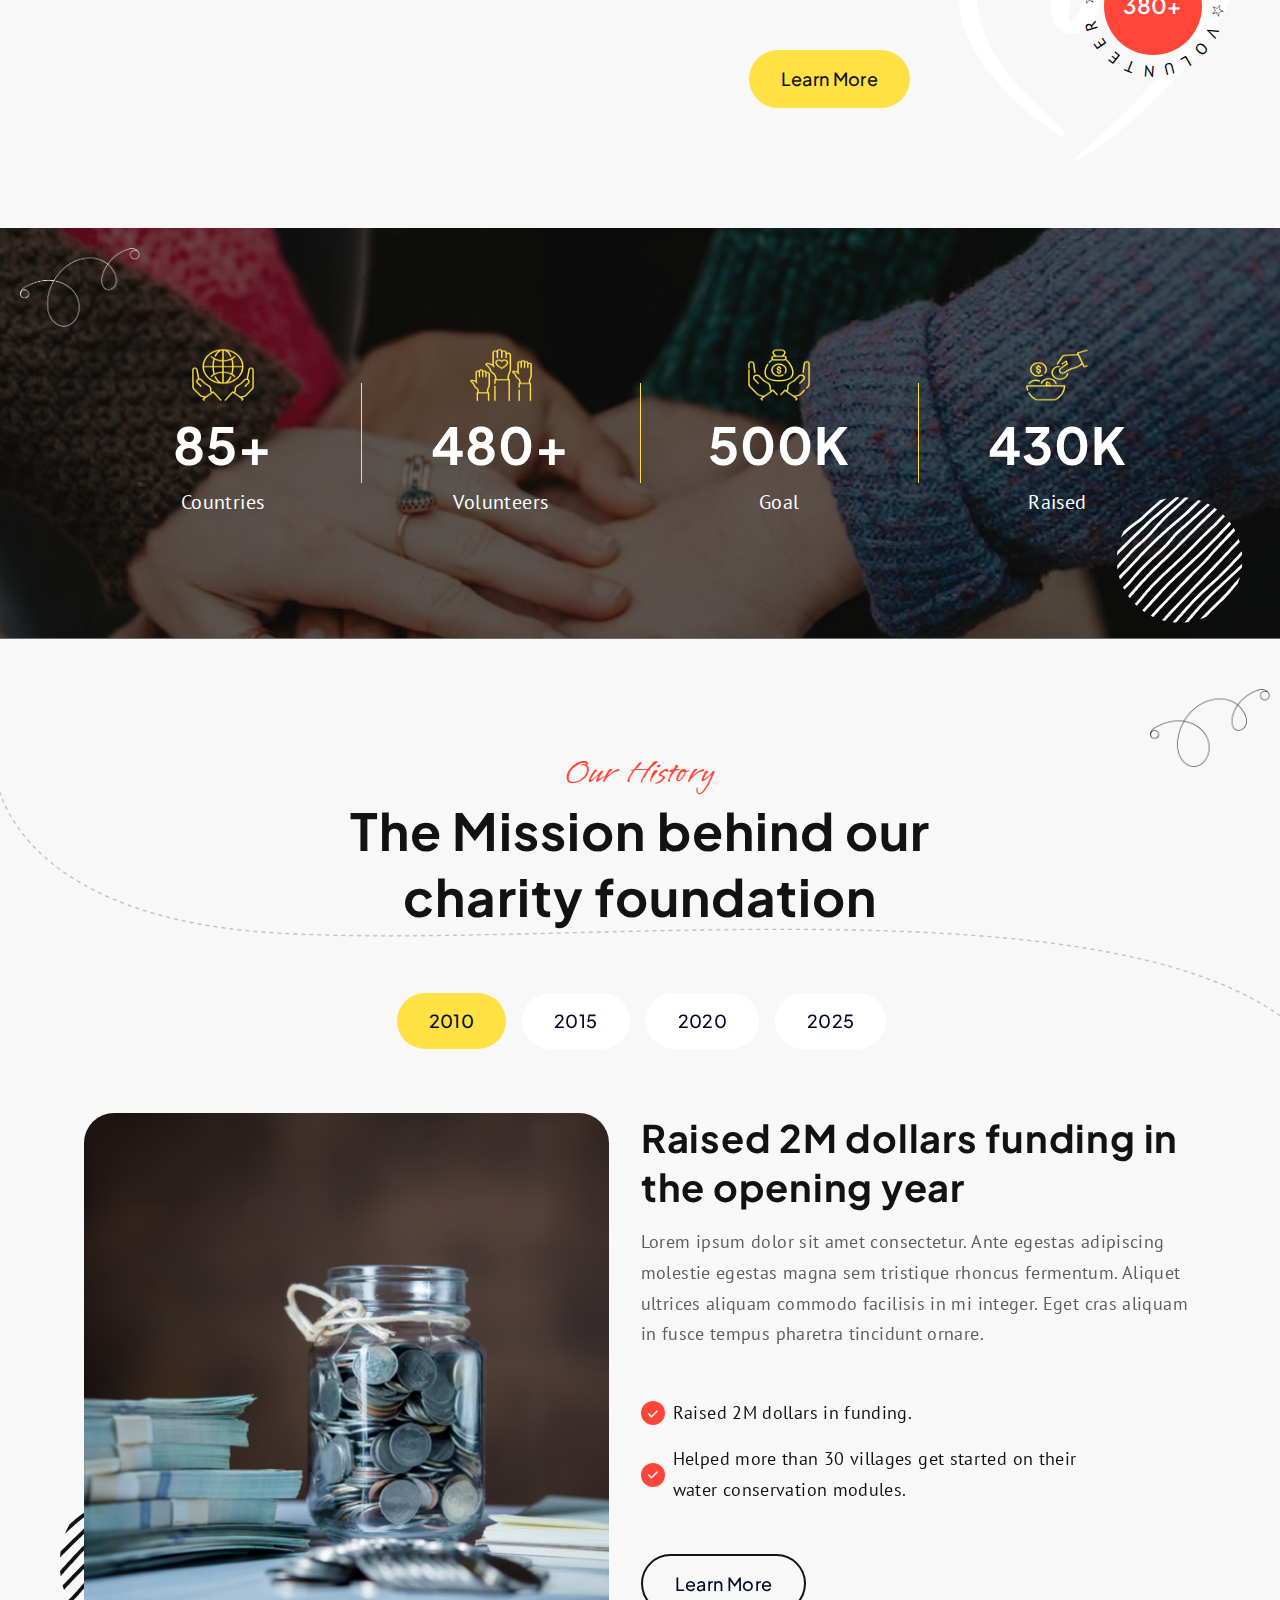
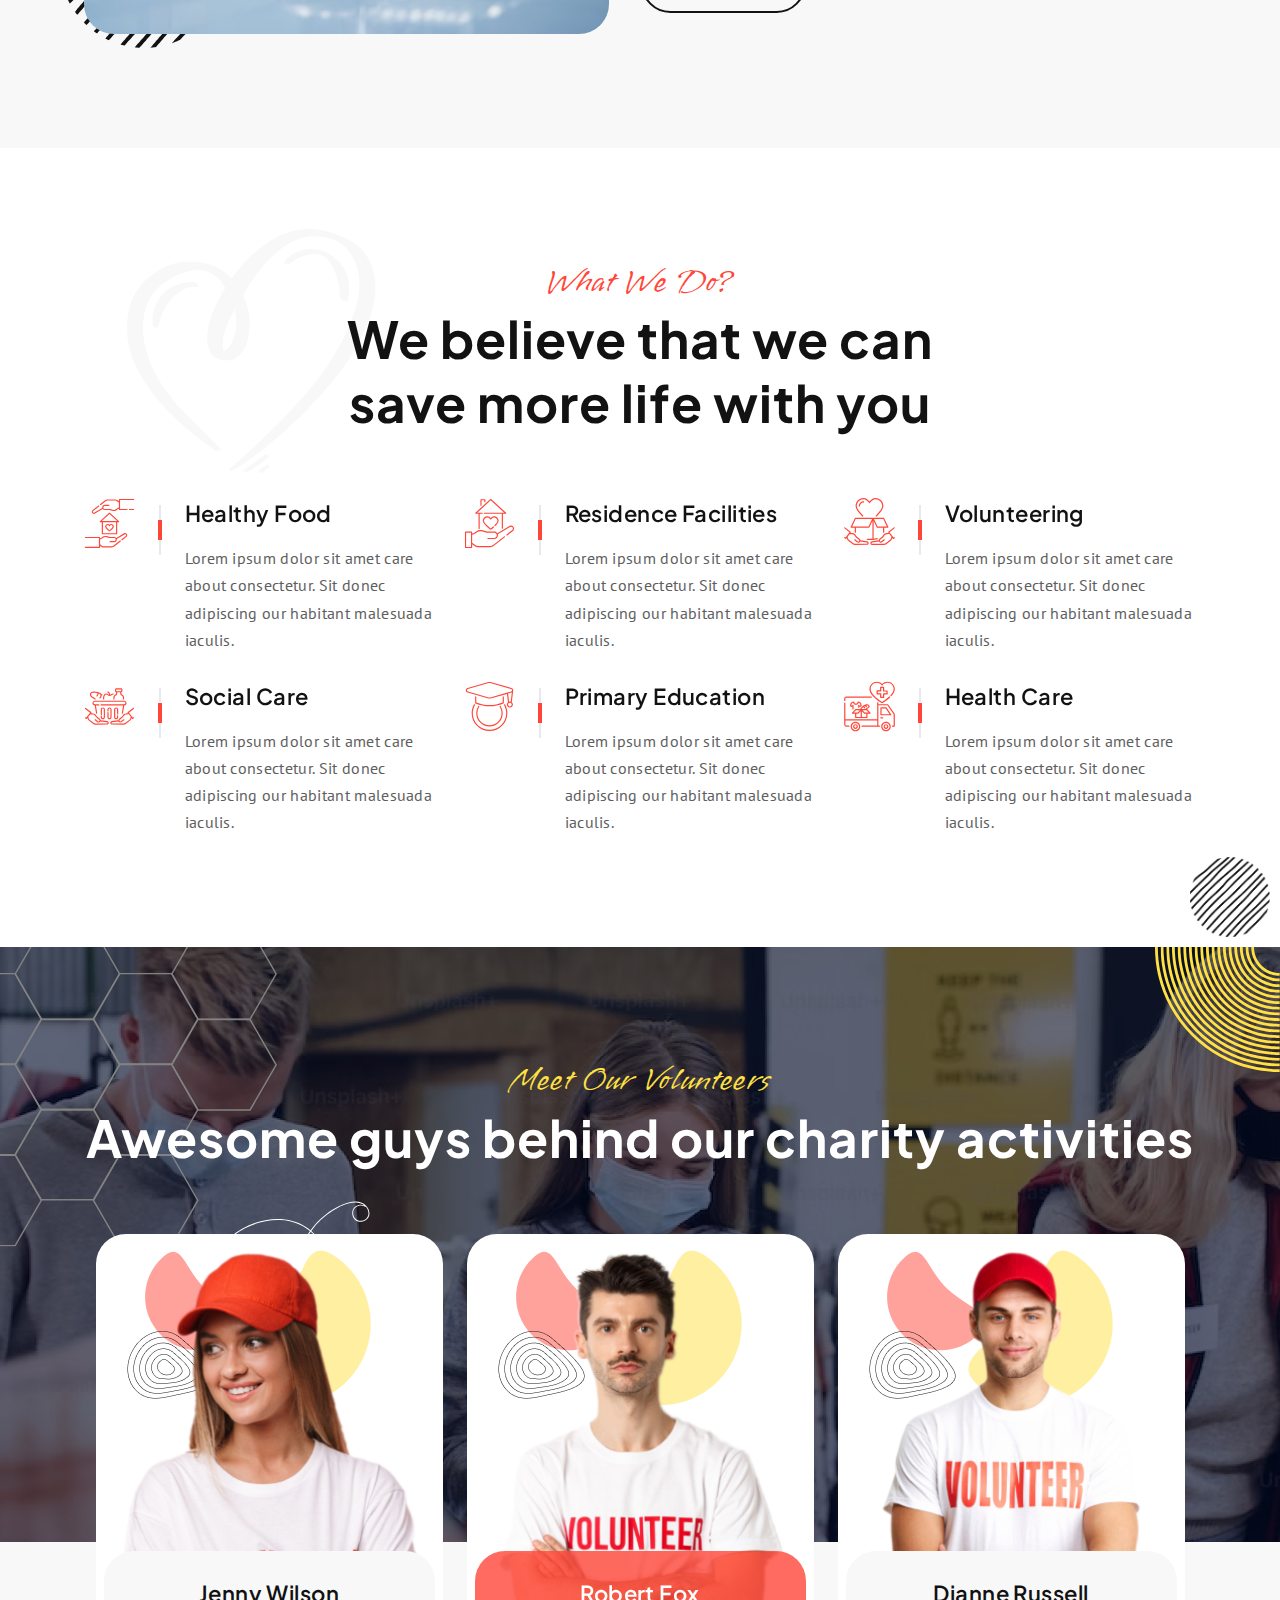
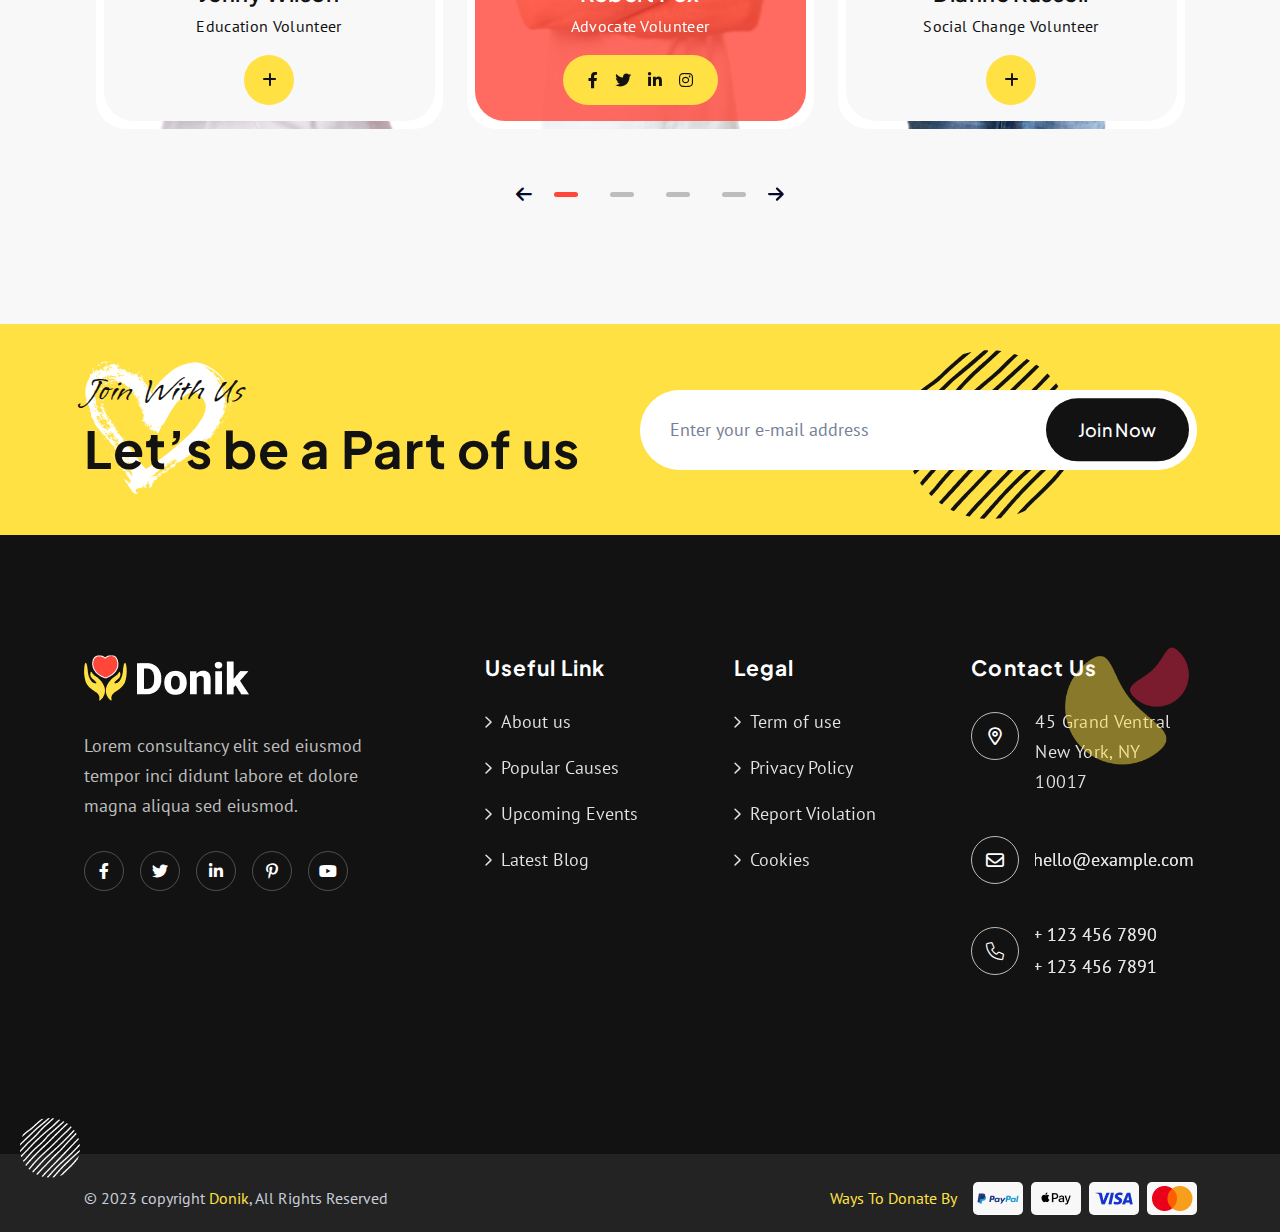
==== commit fcde9e63: "fix: preloader off" ====
--- a/about-us.html
+++ b/about-us.html
@@ -39,11 +39,11 @@
 </head>
 <body>
     <!-- Preloader Start !-->
-    <div id="preloader">
+    <!-- <div id="preloader">
         <div id="preloader-status">
             <img src="images/preloader.svg" alt="Preloader">
         </div>
-    </div>
+    </div> -->
     <!-- Preloader End !-->
 
     <!-- Header Start !-->
@@ -241,14 +241,14 @@
                             <p class="desc">Lorem ipsum dolor sit amet consectetur. Nulla quisque varius et malesuada. Non amet dignissim magna pellentesque donec dolor.</p>
                         </div>
                         <div class="about-us-list">
-                            <div class="list-item">
+                            <div class="about-info-card">
                                 <div class="icon"><i class="icon-family-home "></i></div>
                                 <div class="content-wrapper">
                                     <h5 class="title">Who we are</h5>
                                     <p class="desc">Habitant ornare at pretium placerat feugiat cras quis fundrising charity melis for our main mission.</p>
                                 </div>
                             </div>
-                            <div class="list-item">
+                            <div class="about-info-card">
                                 <div class="icon"><i class="icon-donation "></i></div>
                                 <div class="content-wrapper">
                                     <h5 class="title">Our commitment</h5>
--- a/css/style.css
+++ b/css/style.css
@@ -428,6 +428,16 @@
   padding-right: 36px;
 }
 
+.wp-block-loginout a:hover,
+input.theme-btn:hover {
+  background-color: #FF4638;
+}
+.wp-block-loginout a:hover:after,
+input.theme-btn:hover:after {
+  color: #ffffff;
+  transition: all 0.5s ease-out;
+}
+
 .wp-block-loginout a {
   position: relative;
 }
@@ -437,12 +447,12 @@
   justify-content: center;
   content: "\f105";
   font-family: "Font Awesome 6 Pro";
-  width: 44px;
-  height: 44px;
+  width: 32px;
+  height: auto;
   border-radius: 6px;
-  background-color: #FFE144;
-  color: #fff;
+  color: #121212;
   font-size: 16px;
+  transition: all 0.5s ease-out;
 }
 
 .contact-form-btn {
@@ -3357,6 +3367,11 @@
   justify-content: space-between;
   padding: 0 24px;
 }
+@media only screen and (min-width: 992px) and (max-width: 1199px) {
+  .header-top .header-top-inner {
+    padding: 0 12px;
+  }
+}
 .header-top .header-top-info {
   display: flex;
   gap: 0 24px;
@@ -3372,14 +3387,17 @@
     padding-bottom: 10px;
   }
 }
-.header-top .header-contact-info {
+.header-top .header-contact-info,
+.header-top ul {
   display: flex;
   align-items: center;
   gap: 0 24px;
-  padding: 6px 0;
   flex-wrap: wrap;
-}
-.header-top .header-contact-info span {
+  margin: 0;
+}
+.header-top .header-contact-info li, .header-top .header-contact-info span,
+.header-top ul li,
+.header-top ul span {
   display: flex;
   align-items: center;
   gap: 24px;
@@ -3391,13 +3409,19 @@
   line-height: 150%;
   letter-spacing: 0.28px;
 }
-.header-top .header-contact-info span i {
-  color: #FFE144;
-}
-.header-top .header-contact-info span:first-child:before {
+.header-top .header-contact-info li i, .header-top .header-contact-info span i,
+.header-top ul li i,
+.header-top ul span i {
+  color: #ffffff;
+}
+.header-top .header-contact-info li:first-child:before, .header-top .header-contact-info span:first-child:before,
+.header-top ul li:first-child:before,
+.header-top ul span:first-child:before {
   display: none;
 }
-.header-top .header-contact-info span:before {
+.header-top .header-contact-info li:before, .header-top .header-contact-info span:before,
+.header-top ul li:before,
+.header-top ul span:before {
   background-color: rgb(255, 255, 255);
   opacity: 0.361;
   width: 1px;
@@ -3406,14 +3430,20 @@
   content: "";
 }
 @media only screen and (min-width: 0px) and (max-width: 767px) {
-  .header-top .header-contact-info span:before {
+  .header-top .header-contact-info li:before, .header-top .header-contact-info span:before,
+  .header-top ul li:before,
+  .header-top ul span:before {
     display: none;
   }
 }
-.header-top .header-contact-info span.contact-info-item {
+.header-top .header-contact-info li.contact-info-item, .header-top .header-contact-info span.contact-info-item,
+.header-top ul li.contact-info-item,
+.header-top ul span.contact-info-item {
   gap: 0 10px !important;
 }
-.header-top .header-contact-info span a {
+.header-top .header-contact-info li a, .header-top .header-contact-info span a,
+.header-top ul li a,
+.header-top ul span a {
   display: flex;
   align-items: center;
   gap: 10px;
@@ -3430,6 +3460,7 @@
   border: 1px solid #4F4F4F;
 }
 .header-top .lang-select {
+  display: flex;
   border: 1px solid #4F4F4F;
   background-color: transparent;
   border-radius: 5px;
@@ -3725,7 +3756,7 @@
 .mobile-menu-bar {
   display: block;
 }
-@media (min-width: 1305px) {
+@media (min-width: 1199px) {
   .mobile-menu-bar {
     display: none;
   }
@@ -5477,6 +5508,11 @@
   }
 }
 
+.info-card.style-2 .title-wrapper .icon {
+  justify-content: start;
+  align-items: start;
+}
+
 .icon-card {
   display: flex;
   background: #ffffff;
@@ -5950,25 +5986,26 @@
   position: relative;
   overflow: hidden;
 }
-.about-us-area .about-us-image-wrapper {
+
+.about-us-image-wrapper {
   display: flex;
   gap: 24px;
   position: relative;
   padding-right: 20px;
 }
 @media (max-width: 1200px) {
-  .about-us-area .about-us-image-wrapper {
+  .about-us-image-wrapper {
     justify-content: center;
     align-items: center;
     padding-right: 0px;
   }
 }
 @media only screen and (min-width: 0px) and (max-width: 767px) {
-  .about-us-area .about-us-image-wrapper {
+  .about-us-image-wrapper {
     margin-top: -60px;
   }
 }
-.about-us-area .about-us-image-wrapper .shape {
+.about-us-image-wrapper .shape {
   position: absolute;
   top: 0;
   left: -12%;
@@ -5976,51 +6013,51 @@
   z-index: 10;
 }
 @media (max-width: 1500px) {
-  .about-us-area .about-us-image-wrapper .shape {
+  .about-us-image-wrapper .shape {
     width: 180px;
     left: -4%;
     margin-top: 100px;
   }
 }
 @media (max-width: 1200px) {
-  .about-us-area .about-us-image-wrapper .shape {
+  .about-us-image-wrapper .shape {
     margin-top: 60px;
     left: 6%;
   }
 }
 @media (max-width: 992px) {
-  .about-us-area .about-us-image-wrapper .shape {
+  .about-us-image-wrapper .shape {
     margin-top: 90px;
     left: -8%;
   }
 }
 @media (max-width: 767px) {
-  .about-us-area .about-us-image-wrapper .shape {
+  .about-us-image-wrapper .shape {
     margin-top: 20px;
     left: 0%;
     width: 100px;
   }
 }
-.about-us-area .about-us-image-wrapper .shape-1 {
+.about-us-image-wrapper .shape-1 {
   position: absolute;
   top: 0;
   left: 35%;
   margin-top: 200px;
 }
 @media (max-width: 767px) {
-  .about-us-area .about-us-image-wrapper .shape-1 {
+  .about-us-image-wrapper .shape-1 {
     margin-top: 150px;
     width: 180px;
   }
 }
 @media (max-width: 500px) {
-  .about-us-area .about-us-image-wrapper .shape-1 {
+  .about-us-image-wrapper .shape-1 {
     margin-top: 110px;
     width: 130px;
     left: 38%;
   }
 }
-.about-us-area .about-us-image-wrapper .shape-2 {
+.about-us-image-wrapper .shape-2 {
   position: absolute;
   bottom: 0;
   left: -56px;
@@ -6028,42 +6065,42 @@
   z-index: 10;
 }
 @media (max-width: 1600px) {
-  .about-us-area .about-us-image-wrapper .shape-2 {
+  .about-us-image-wrapper .shape-2 {
     height: 282px;
     margin-bottom: 0px;
   }
 }
 @media (max-width: 1400px) {
-  .about-us-area .about-us-image-wrapper .shape-2 {
+  .about-us-image-wrapper .shape-2 {
     margin-bottom: 18px;
   }
 }
 @media (max-width: 1200px) {
-  .about-us-area .about-us-image-wrapper .shape-2 {
+  .about-us-image-wrapper .shape-2 {
     left: 50px;
     margin-bottom: -1px;
   }
 }
 @media (max-width: 992px) {
-  .about-us-area .about-us-image-wrapper .shape-2 {
+  .about-us-image-wrapper .shape-2 {
     left: -46px;
     margin-bottom: 6px;
   }
 }
 @media (max-width: 767px) {
-  .about-us-area .about-us-image-wrapper .shape-2 {
+  .about-us-image-wrapper .shape-2 {
     height: 220px;
     left: -36px;
     margin-bottom: 63px;
   }
 }
 @media (max-width: 600px) {
-  .about-us-area .about-us-image-wrapper .shape-2 {
+  .about-us-image-wrapper .shape-2 {
     left: -7px;
     margin-bottom: 8px;
   }
 }
-.about-us-area .about-us-image-wrapper .slider-image-shape {
+.about-us-image-wrapper .slider-image-shape {
   -webkit-mask-image: url("../images/shape/about-img-shape.png");
   mask-image: url("../images/shape/about-img-shape.png");
   -webkit-mask-position: center center;
@@ -6074,11 +6111,11 @@
   mask-repeat: no-repeat;
   z-index: 20;
 }
-.about-us-area .about-us-image-wrapper .slider-image-shape:hover img {
+.about-us-image-wrapper .slider-image-shape:hover img {
   transform: scale(1.03);
   transition: all 0.5s ease-out;
 }
-.about-us-area .about-us-image-wrapper .bg-img {
+.about-us-image-wrapper .bg-img {
   position: relative;
   width: 712px;
   height: 814px;
@@ -6086,29 +6123,29 @@
   transition: all 0.5s ease-out;
 }
 @media (max-width: 767px) {
-  .about-us-area .about-us-image-wrapper .bg-img {
+  .about-us-image-wrapper .bg-img {
     width: auto;
     height: auto;
   }
 }
-.about-us-area .about-us-image-wrapper .first-wrapper, .about-us-area .about-us-image-wrapper .second-wrapper {
+.about-us-image-wrapper .first-wrapper, .about-us-image-wrapper .second-wrapper {
   display: flex;
   flex-direction: column;
   gap: 24px;
 }
-.about-us-area .about-us-image-wrapper .first-wrapper img, .about-us-area .about-us-image-wrapper .second-wrapper img {
+.about-us-image-wrapper .first-wrapper img, .about-us-image-wrapper .second-wrapper img {
   position: relative;
   z-index: 5;
   transition: all 0.5s ease-out;
 }
-.about-us-area .about-us-image-wrapper .first-wrapper img:hover, .about-us-area .about-us-image-wrapper .second-wrapper img:hover {
+.about-us-image-wrapper .first-wrapper img:hover, .about-us-image-wrapper .second-wrapper img:hover {
   transition: all 0.5s ease-out;
   transform: scale(1.03);
 }
-.about-us-area .about-us-image-wrapper .first-wrapper .image-1, .about-us-area .about-us-image-wrapper .second-wrapper .image-1 {
-  position: relative;
-}
-.about-us-area .about-us-image-wrapper .first-wrapper .image-1 .sketch-1, .about-us-area .about-us-image-wrapper .second-wrapper .image-1 .sketch-1 {
+.about-us-image-wrapper .first-wrapper .image-1, .about-us-image-wrapper .second-wrapper .image-1 {
+  position: relative;
+}
+.about-us-image-wrapper .first-wrapper .image-1 .sketch-1, .about-us-image-wrapper .second-wrapper .image-1 .sketch-1 {
   position: absolute;
   top: -11px;
   left: -90px;
@@ -6116,17 +6153,17 @@
   height: 180px;
   animation: none !important;
 }
-.about-us-area .about-us-image-wrapper .first-wrapper .image-1 .sketch-1:hover, .about-us-area .about-us-image-wrapper .second-wrapper .image-1 .sketch-1:hover {
+.about-us-image-wrapper .first-wrapper .image-1 .sketch-1:hover, .about-us-image-wrapper .second-wrapper .image-1 .sketch-1:hover {
   animation: rotating 12s linear infinite !important;
 }
 @media only screen and (min-width: 0px) and (max-width: 767px) {
-  .about-us-area .about-us-image-wrapper .first-wrapper .image-1 .sketch-1, .about-us-area .about-us-image-wrapper .second-wrapper .image-1 .sketch-1 {
+  .about-us-image-wrapper .first-wrapper .image-1 .sketch-1, .about-us-image-wrapper .second-wrapper .image-1 .sketch-1 {
     left: -10px;
     width: 80px;
     height: 80px;
   }
 }
-.about-us-area .about-us-image-wrapper .first-wrapper .image-1 .sketch-2, .about-us-area .about-us-image-wrapper .second-wrapper .image-1 .sketch-2 {
+.about-us-image-wrapper .first-wrapper .image-1 .sketch-2, .about-us-image-wrapper .second-wrapper .image-1 .sketch-2 {
   position: absolute;
   bottom: 0;
   left: 0;
@@ -6134,26 +6171,26 @@
   margin-bottom: -53px;
 }
 @media (max-width: 767px) {
-  .about-us-area .about-us-image-wrapper .first-wrapper .image-1 .sketch-2, .about-us-area .about-us-image-wrapper .second-wrapper .image-1 .sketch-2 {
+  .about-us-image-wrapper .first-wrapper .image-1 .sketch-2, .about-us-image-wrapper .second-wrapper .image-1 .sketch-2 {
     margin-left: -27px;
     margin-bottom: -36px;
     width: 80px;
   }
 }
 @media (max-width: 437px) {
-  .about-us-area .about-us-image-wrapper .first-wrapper .image-1 .sketch-2, .about-us-area .about-us-image-wrapper .second-wrapper .image-1 .sketch-2 {
+  .about-us-image-wrapper .first-wrapper .image-1 .sketch-2, .about-us-image-wrapper .second-wrapper .image-1 .sketch-2 {
     margin-left: -12px;
     margin-bottom: -30px;
     width: 60px;
   }
 }
-.about-us-area .about-us-image-wrapper .first-wrapper .image-1 .sketch-2 img, .about-us-area .about-us-image-wrapper .second-wrapper .image-1 .sketch-2 img {
+.about-us-image-wrapper .first-wrapper .image-1 .sketch-2 img, .about-us-image-wrapper .second-wrapper .image-1 .sketch-2 img {
   border-radius: 0;
 }
-.about-us-area .about-us-image-wrapper .first-wrapper .image-2, .about-us-area .about-us-image-wrapper .second-wrapper .image-2 {
-  position: relative;
-}
-.about-us-area .about-us-image-wrapper .first-wrapper .image-2 .sketch-3, .about-us-area .about-us-image-wrapper .second-wrapper .image-2 .sketch-3 {
+.about-us-image-wrapper .first-wrapper .image-2, .about-us-image-wrapper .second-wrapper .image-2 {
+  position: relative;
+}
+.about-us-image-wrapper .first-wrapper .image-2 .sketch-3, .about-us-image-wrapper .second-wrapper .image-2 .sketch-3 {
   position: absolute;
   bottom: 0;
   right: 0;
@@ -6161,163 +6198,98 @@
   margin-bottom: -49px;
 }
 @media (max-width: 767px) {
-  .about-us-area .about-us-image-wrapper .first-wrapper .image-2 .sketch-3, .about-us-area .about-us-image-wrapper .second-wrapper .image-2 .sketch-3 {
+  .about-us-image-wrapper .first-wrapper .image-2 .sketch-3, .about-us-image-wrapper .second-wrapper .image-2 .sketch-3 {
     margin-right: -36px;
     margin-bottom: -29px;
     width: 80px;
   }
 }
 @media (max-width: 437px) {
-  .about-us-area .about-us-image-wrapper .first-wrapper .image-2 .sketch-3, .about-us-area .about-us-image-wrapper .second-wrapper .image-2 .sketch-3 {
+  .about-us-image-wrapper .first-wrapper .image-2 .sketch-3, .about-us-image-wrapper .second-wrapper .image-2 .sketch-3 {
     margin-right: -32px;
     margin-bottom: -17px;
     width: 60px;
   }
 }
-.about-us-area .about-us-image-wrapper .first-wrapper .image-2 .sketch-3 img, .about-us-area .about-us-image-wrapper .second-wrapper .image-2 .sketch-3 img {
+.about-us-image-wrapper .first-wrapper .image-2 .sketch-3 img, .about-us-image-wrapper .second-wrapper .image-2 .sketch-3 img {
   border-radius: 0;
 }
-.about-us-area .about-us-image-wrapper .first-wrapper .image-1 .img-wrapper, .about-us-area .about-us-image-wrapper .first-wrapper .image-4 .img-wrapper, .about-us-area .about-us-image-wrapper .second-wrapper .image-1 .img-wrapper, .about-us-area .about-us-image-wrapper .second-wrapper .image-4 .img-wrapper {
+.about-us-image-wrapper .first-wrapper .image-1 .img-wrapper, .about-us-image-wrapper .first-wrapper .image-4 .img-wrapper, .about-us-image-wrapper .second-wrapper .image-1 .img-wrapper, .about-us-image-wrapper .second-wrapper .image-4 .img-wrapper {
   overflow: hidden;
   border-radius: 193px;
 }
-.about-us-area .about-us-image-wrapper .first-wrapper .image-2 .img-wrapper, .about-us-area .about-us-image-wrapper .first-wrapper .image-3 .img-wrapper, .about-us-area .about-us-image-wrapper .second-wrapper .image-2 .img-wrapper, .about-us-area .about-us-image-wrapper .second-wrapper .image-3 .img-wrapper {
+.about-us-image-wrapper .first-wrapper .image-2 .img-wrapper, .about-us-image-wrapper .first-wrapper .image-3 .img-wrapper, .about-us-image-wrapper .second-wrapper .image-2 .img-wrapper, .about-us-image-wrapper .second-wrapper .image-3 .img-wrapper {
   overflow: hidden;
   border-radius: 193px;
 }
-.about-us-area .about-us-content-wrapper {
+
+.about-us-content-wrapper {
   padding-top: 10px;
   position: relative;
 }
-.about-us-area .about-us-content-wrapper .section-title .short-title {
+.about-us-content-wrapper .section-title .short-title {
   color: #FF4638;
 }
-.about-us-area .about-us-content-wrapper .section-title .desc {
+.about-us-content-wrapper .section-title .desc {
   padding-right: 118px;
 }
 @media only screen and (min-width: 0px) and (max-width: 767px) {
-  .about-us-area .about-us-content-wrapper .section-title .desc {
+  .about-us-content-wrapper .section-title .desc {
     padding-right: 0px;
   }
 }
-.about-us-area .about-us-content-wrapper .section-title .title {
+.about-us-content-wrapper .section-title .title {
   padding-top: 10px;
 }
-.about-us-area .about-us-content-wrapper .about-us-list {
+.about-us-content-wrapper .about-us-list {
   margin-top: 40px;
   padding-right: 116px;
 }
 @media only screen and (min-width: 0px) and (max-width: 767px) {
-  .about-us-area .about-us-content-wrapper .about-us-list {
+  .about-us-content-wrapper .about-us-list {
     padding-right: 0px;
   }
 }
-.about-us-area .about-us-content-wrapper .about-us-list .list-item {
-  display: flex;
-  align-items: start;
-  gap: 24px;
-  margin-bottom: 24px;
-}
-.about-us-area .about-us-content-wrapper .about-us-list .list-item .icon {
-  width: 72px;
-  height: 72px;
-  display: flex;
-  align-items: center;
-  justify-content: center;
-  border: 1px solid #BDBDBD;
-  background-color: transparent;
-}
-.about-us-area .about-us-content-wrapper .about-us-list .list-item .icon i {
-  font-size: 40px;
-  line-height: 40px;
-  color: #FF4638;
-  transition: all 0.5s ease-out;
-}
-.about-us-area .about-us-content-wrapper .about-us-list .list-item .content-wrapper .title {
-  margin-bottom: 8px;
-  color: #121212;
-  transition: all 0.5s ease-out;
-  cursor: default;
-}
-.about-us-area .about-us-content-wrapper .about-us-list .list-item .content-wrapper .desc {
-  color: #5E5E5E;
-  font-family: "PT Sans", sans-serif;
-  font-size: 18px;
-  font-weight: 400;
-  line-height: 170%; /* 30.6px */
-  letter-spacing: 0.36px;
-  margin: 0;
-  cursor: default;
-}
-.about-us-area .about-us-content-wrapper .about-us-list .list-item:hover .icon i {
-  transform: rotateY(360deg);
-  transition: all 0.5s ease-out;
-}
-.about-us-area .about-us-content-wrapper .about-us-list .list-item:hover .icon img {
-  transform: rotateY(360deg);
-  transition: all 0.5s ease-out;
-}
-.about-us-area .about-us-content-wrapper .about-us-list .list-item:hover .content-wrapper .title {
-  transition: all 0.5s ease-out;
-  background-position: -100%;
-}
-.about-us-area .about-us-content-wrapper .about-btn {
+.about-us-content-wrapper .about-btn {
   margin-top: 48px;
 }
-.about-us-area .about-us-content-wrapper .about-btn .theme-btn {
+.about-us-content-wrapper .about-btn .theme-btn {
   background: transparent;
   height: 64px;
   padding: 17px 32px !important;
 }
-.about-us-area .about-us-content-wrapper .certified-wrapper {
-  position: absolute;
-  bottom: 80px;
-  right: 0;
-  transform: translate(36px, 58px);
-}
-@media (max-width: 767px) {
-  .about-us-area .about-us-content-wrapper .certified-wrapper {
-    bottom: 10px;
-    transform: translate(0px, 70px);
-  }
-}
-@media (max-width: 323px) {
-  .about-us-area .about-us-content-wrapper .certified-wrapper {
-    bottom: 10px;
-    transform: translate(0px, 50px) !important;
-  }
-}
-.about-us-area .about-us-image-wrapper-2 {
+
+.about-us-image-wrapper-2 {
   display: flex;
   justify-content: center;
   align-items: center;
 }
-.about-us-area .about-us-image-wrapper-2 .image-wrapper-inner2 {
+.about-us-image-wrapper-2 .image-wrapper-inner2 {
   transform: translate(0px, 79px);
 }
 @media only screen and (min-width: 0px) and (max-width: 767px) {
-  .about-us-area .about-us-image-wrapper-2 .image-wrapper-inner2 {
+  .about-us-image-wrapper-2 .image-wrapper-inner2 {
     transform: translate(0px, 24px);
   }
 }
-.about-us-area .about-us-image-wrapper-2 .image-shape-1 {
+.about-us-image-wrapper-2 .image-shape-1 {
   position: relative;
   z-index: 20;
 }
-.about-us-area .about-us-image-wrapper-2 .image-shape-1 .image-area {
+.about-us-image-wrapper-2 .image-shape-1 .image-area {
   position: relative;
   z-index: 20;
   border-radius: 50px 50px 0px 50px;
   overflow: hidden;
 }
-.about-us-area .about-us-image-wrapper-2 .image-shape-1 .image-area img {
-  transition: all 0.5s ease-out;
-}
-.about-us-area .about-us-image-wrapper-2 .image-shape-1 .image-area:hover img {
+.about-us-image-wrapper-2 .image-shape-1 .image-area img {
+  transition: all 0.5s ease-out;
+}
+.about-us-image-wrapper-2 .image-shape-1 .image-area:hover img {
   transform: scale(1.03);
   transition: all 0.5s ease-out;
 }
-.about-us-area .about-us-image-wrapper-2 .image-shape-1 .icon-shape-1 {
+.about-us-image-wrapper-2 .image-shape-1 .icon-shape-1 {
   position: absolute;
   left: -188px;
   top: -34px;
@@ -6325,7 +6297,7 @@
   height: 116px;
 }
 @media (max-width: 1690px) {
-  .about-us-area .about-us-image-wrapper-2 .image-shape-1 .icon-shape-1 {
+  .about-us-image-wrapper-2 .image-shape-1 .icon-shape-1 {
     width: 100px;
     height: 100px;
     left: -70px;
@@ -6333,20 +6305,20 @@
   }
 }
 @media (max-width: 1454px) {
-  .about-us-area .about-us-image-wrapper-2 .image-shape-1 .icon-shape-1 {
+  .about-us-image-wrapper-2 .image-shape-1 .icon-shape-1 {
     left: -20px;
     top: -60px;
   }
 }
 @media (max-width: 767px) {
-  .about-us-area .about-us-image-wrapper-2 .image-shape-1 .icon-shape-1 {
+  .about-us-image-wrapper-2 .image-shape-1 .icon-shape-1 {
     width: 60px;
     height: 60px;
     left: -9px;
     top: -20px;
   }
 }
-.about-us-area .about-us-image-wrapper-2 .image-shape-1 .icon-shape-2 {
+.about-us-image-wrapper-2 .image-shape-1 .icon-shape-2 {
   position: absolute;
   width: 227px;
   height: 227px;
@@ -6354,37 +6326,37 @@
   bottom: -48px;
 }
 @media (max-width: 1542px) {
-  .about-us-area .about-us-image-wrapper-2 .image-shape-1 .icon-shape-2 {
+  .about-us-image-wrapper-2 .image-shape-1 .icon-shape-2 {
     width: 150px;
     height: 150px;
     left: -70px;
   }
 }
 @media (max-width: 850px) {
-  .about-us-area .about-us-image-wrapper-2 .image-shape-1 .icon-shape-2 {
+  .about-us-image-wrapper-2 .image-shape-1 .icon-shape-2 {
     width: 100px;
     height: 100px;
     left: 0px;
     animation: rotating 12s linear infinite !important;
   }
 }
-.about-us-area .about-us-image-wrapper-2 .image-shape-2 {
+.about-us-image-wrapper-2 .image-shape-2 {
   display: flex;
   align-items: end;
   margin-left: 8px;
 }
-.about-us-area .about-us-image-wrapper-2 .image-shape-2 .image-area {
+.about-us-image-wrapper-2 .image-shape-2 .image-area {
   border-radius: 30px 30px 30px 0px;
   overflow: hidden;
 }
-.about-us-area .about-us-image-wrapper-2 .image-shape-2 .image-area img {
-  transition: all 0.5s ease-out;
-}
-.about-us-area .about-us-image-wrapper-2 .image-shape-2 .image-area:hover img {
+.about-us-image-wrapper-2 .image-shape-2 .image-area img {
+  transition: all 0.5s ease-out;
+}
+.about-us-image-wrapper-2 .image-shape-2 .image-area:hover img {
   transform: scale(1.03);
   transition: all 0.5s ease-out;
 }
-.about-us-area .about-us-image-wrapper-2 .image-shape-3 {
+.about-us-image-wrapper-2 .image-shape-3 {
   position: relative;
   display: flex;
   justify-content: right;
@@ -6392,23 +6364,23 @@
   margin-top: 8px;
   z-index: 20;
 }
-.about-us-area .about-us-image-wrapper-2 .image-shape-3 .image-area {
+.about-us-image-wrapper-2 .image-shape-3 .image-area {
   border-radius: 30px 0px 30px 30px;
   overflow: hidden;
 }
-.about-us-area .about-us-image-wrapper-2 .image-shape-3 .image-area img {
-  transition: all 0.5s ease-out;
-}
-.about-us-area .about-us-image-wrapper-2 .image-shape-3 .image-area:hover img {
+.about-us-image-wrapper-2 .image-shape-3 .image-area img {
+  transition: all 0.5s ease-out;
+}
+.about-us-image-wrapper-2 .image-shape-3 .image-area:hover img {
   transform: scale(1.03);
   transition: all 0.5s ease-out;
 }
-.about-us-area .about-us-image-wrapper-2 .image-shape-4 {
+.about-us-image-wrapper-2 .image-shape-4 {
   position: relative;
   margin-top: 8px;
   margin-left: 8px;
 }
-.about-us-area .about-us-image-wrapper-2 .image-shape-4 .bg-shape {
+.about-us-image-wrapper-2 .image-shape-4 .bg-shape {
   position: relative;
   z-index: 20;
   background: #196A5C;
@@ -6417,40 +6389,41 @@
   height: 96px;
   transition: all 0.5s ease-out;
 }
-.about-us-area .about-us-image-wrapper-2 .image-shape-4 .icon-shape-3 {
+.about-us-image-wrapper-2 .image-shape-4 .icon-shape-3 {
   position: absolute;
   z-index: 10;
   transform: translate(18%, -9%);
   width: 130px;
   height: 51px;
 }
-.about-us-area .about-us-image-wrapper-2 .image-shape-4 .icon-shape-3 i {
+.about-us-image-wrapper-2 .image-shape-4 .icon-shape-3 i {
   color: #121212;
   font-size: 51px;
 }
 @media (max-width: 850px) {
-  .about-us-area .about-us-image-wrapper-2 .image-shape-4 .icon-shape-3 {
+  .about-us-image-wrapper-2 .image-shape-4 .icon-shape-3 {
     right: 30px;
     width: 60px;
   }
-  .about-us-area .about-us-image-wrapper-2 .image-shape-4 .icon-shape-3 i {
+  .about-us-image-wrapper-2 .image-shape-4 .icon-shape-3 i {
     font-size: 30px;
   }
 }
-.about-us-area .about-us-content-wrapper-2 .inner p {
+
+.about-us-content-wrapper-2 .inner p {
   display: flex;
   justify-content: center;
 }
-.about-us-area .about-us-content-wrapper-2 .section-title .title {
+.about-us-content-wrapper-2 .section-title .title {
   margin-top: 10px;
   width: 492px;
 }
 @media (max-width: 1400px) {
-  .about-us-area .about-us-content-wrapper-2 .section-title .title {
+  .about-us-content-wrapper-2 .section-title .title {
     width: auto;
   }
 }
-.about-us-area .about-us-content-wrapper-2 .desc {
+.about-us-content-wrapper-2 .desc {
   color: #5E5E5E;
   font-family: "PT Sans", sans-serif;
   font-size: 18px;
@@ -6461,36 +6434,36 @@
   margin: 0px;
   margin-top: 16px;
 }
-.about-us-area .about-us-content-wrapper-2 .about-us-inner {
+.about-us-content-wrapper-2 .about-us-inner {
   display: flex;
   gap: 54px;
 }
 @media only screen and (min-width: 0px) and (max-width: 767px) {
-  .about-us-area .about-us-content-wrapper-2 .about-us-inner {
+  .about-us-content-wrapper-2 .about-us-inner {
     flex-direction: column;
     gap: 0px;
   }
 }
-.about-us-area .about-us-content-wrapper-2 .about-us-inner .checkbox {
+.about-us-content-wrapper-2 .about-us-inner .checkbox {
   margin-top: 25px;
   display: flex;
   flex-direction: column;
   justify-content: space-between;
   gap: 24px;
 }
-.about-us-area .about-us-content-wrapper-2 .about-us-inner .checkbox .checkbox-items {
+.about-us-content-wrapper-2 .about-us-inner .checkbox .checkbox-items {
   display: flex;
   flex-direction: column;
   gap: 16px;
   align-items: start;
 }
-.about-us-area .about-us-content-wrapper-2 .about-us-inner .checkbox .checkbox-items .single-item {
+.about-us-content-wrapper-2 .about-us-inner .checkbox .checkbox-items .single-item {
   display: flex;
   gap: 8px;
   justify-content: center;
   align-items: center;
 }
-.about-us-area .about-us-content-wrapper-2 .about-us-inner .checkbox .checkbox-items .single-item .icon {
+.about-us-content-wrapper-2 .about-us-inner .checkbox .checkbox-items .single-item .icon {
   width: 24px;
   height: 24px;
   background: #FFE144;
@@ -6499,12 +6472,12 @@
   justify-content: center;
   align-items: center;
 }
-.about-us-area .about-us-content-wrapper-2 .about-us-inner .checkbox .checkbox-items .single-item .icon i {
+.about-us-content-wrapper-2 .about-us-inner .checkbox .checkbox-items .single-item .icon i {
   font-size: 11px;
   padding: 6px;
   color: #121212;
 }
-.about-us-area .about-us-content-wrapper-2 .about-us-inner .checkbox .checkbox-items .single-item .title {
+.about-us-content-wrapper-2 .about-us-inner .checkbox .checkbox-items .single-item .title {
   font-family: "PT Sans", sans-serif;
   font-size: 18px;
   font-style: normal;
@@ -6513,17 +6486,17 @@
   color: #121212;
   cursor: default;
 }
-.about-us-area .about-us-content-wrapper-2 .about-us-inner .checkbox .signature-area {
+.about-us-content-wrapper-2 .about-us-inner .checkbox .signature-area {
   display: flex;
   gap: 12px;
 }
-.about-us-area .about-us-content-wrapper-2 .about-us-inner .checkbox .signature-area .profile-img {
+.about-us-content-wrapper-2 .about-us-inner .checkbox .signature-area .profile-img {
   width: 64px;
   height: 64px;
   border-radius: 100%;
   overflow: hidden;
 }
-.about-us-area .about-us-content-wrapper-2 .about-us-inner .checkbox .signature-area .content .name {
+.about-us-content-wrapper-2 .about-us-inner .checkbox .signature-area .content .name {
   font-family: "Plus Jakarta Sans", sans-serif;
   color: #121212;
   font-size: 18px;
@@ -6533,7 +6506,7 @@
   letter-spacing: 0.36px;
   cursor: default;
 }
-.about-us-area .about-us-content-wrapper-2 .about-us-inner .checkbox .signature-area .content .title {
+.about-us-content-wrapper-2 .about-us-inner .checkbox .signature-area .content .title {
   font-family: "PT Sans", sans-serif;
   color: #5E5E5E;
   font-size: 16px;
@@ -6543,15 +6516,15 @@
   letter-spacing: 0.32px;
   cursor: default;
 }
-.about-us-area .about-us-content-wrapper-2 .about-us-inner .checkbox .signature-area .signature img {
+.about-us-content-wrapper-2 .about-us-inner .checkbox .signature-area .signature img {
   width: 100%;
   border-radius: 0px;
 }
-.about-us-area .about-us-content-wrapper-2 .about-us-inner .checkbox .about-us-btn .theme-btn:hover {
+.about-us-content-wrapper-2 .about-us-inner .checkbox .about-us-btn .theme-btn:hover {
   background-color: #FFE144 !important;
   color: #ffffff !important;
 }
-.about-us-area .about-us-content-wrapper-2 .about-us-inner .counter-area {
+.about-us-content-wrapper-2 .about-us-inner .counter-area {
   padding-top: 33px;
   display: flex;
   flex-direction: column;
@@ -6559,31 +6532,31 @@
   align-items: center;
 }
 @media only screen and (min-width: 0px) and (max-width: 767px) {
-  .about-us-area .about-us-content-wrapper-2 .about-us-inner .counter-area {
+  .about-us-content-wrapper-2 .about-us-inner .counter-area {
     flex-direction: row;
   }
 }
-.about-us-area .about-us-content-wrapper-2 .about-us-inner .counter-area .single-counter {
+.about-us-content-wrapper-2 .about-us-inner .counter-area .single-counter {
   background: #ffffff;
   display: flex;
   justify-content: center;
   align-items: center;
   width: 100%;
 }
-.about-us-area .about-us-content-wrapper-2 .about-us-inner .counter-area .single-counter .single-counter-inner {
+.about-us-content-wrapper-2 .about-us-inner .counter-area .single-counter .single-counter-inner {
   padding: 43px 74px;
 }
 @media only screen and (min-width: 0px) and (max-width: 767px) {
-  .about-us-area .about-us-content-wrapper-2 .about-us-inner .counter-area .single-counter .single-counter-inner {
+  .about-us-content-wrapper-2 .about-us-inner .counter-area .single-counter .single-counter-inner {
     padding: 30px 0px;
   }
 }
-.about-us-area .about-us-content-wrapper-2 .about-us-inner .counter-area .single-counter .single-counter-inner .counter-inner {
+.about-us-content-wrapper-2 .about-us-inner .counter-area .single-counter .single-counter-inner .counter-inner {
   display: flex;
   justify-content: center;
   color: #196A5C;
 }
-.about-us-area .about-us-content-wrapper-2 .about-us-inner .counter-area .single-counter .single-counter-inner .counter-inner .counter {
+.about-us-content-wrapper-2 .about-us-inner .counter-area .single-counter .single-counter-inner .counter-inner .counter {
   text-align: center;
   font-family: "Plus Jakarta Sans", sans-serif;
   font-size: 28px;
@@ -6595,7 +6568,7 @@
   color: #196A5C;
   cursor: default;
 }
-.about-us-area .about-us-content-wrapper-2 .about-us-inner .counter-area .single-counter .single-counter-inner .counter-inner span {
+.about-us-content-wrapper-2 .about-us-inner .counter-area .single-counter .single-counter-inner .counter-inner span {
   text-align: center;
   font-family: "Plus Jakarta Sans", sans-serif;
   font-size: 28px;
@@ -6605,7 +6578,7 @@
   letter-spacing: 0.56px;
   color: #196A5C;
 }
-.about-us-area .about-us-content-wrapper-2 .about-us-inner .counter-area .single-counter .single-counter-inner .title {
+.about-us-content-wrapper-2 .about-us-inner .counter-area .single-counter .single-counter-inner .title {
   font-family: "Plus Jakarta Sans", sans-serif;
   font-size: 18px;
   font-style: normal;
@@ -6615,13 +6588,84 @@
   cursor: default;
   color: #121212;
 }
-.about-us-area .about-us-content-wrapper-2 .about-us-inner .counter-area .divider {
+.about-us-content-wrapper-2 .about-us-inner .counter-area .divider {
   height: 2px;
   background: #ffffff;
 }
 @media only screen and (min-width: 0px) and (max-width: 767px) {
-  .about-us-area .about-us-content-wrapper-2 .about-us-inner .counter-area .divider {
+  .about-us-content-wrapper-2 .about-us-inner .counter-area .divider {
     width: 2px;
+  }
+}
+
+.about-info-card {
+  display: flex;
+  align-items: start;
+  gap: 24px;
+  margin-bottom: 24px;
+}
+.about-info-card .icon {
+  width: 72px;
+  height: 72px;
+  flex-shrink: 0;
+  border-radius: 100%;
+  display: flex;
+  align-items: center;
+  justify-content: center;
+  border: 1px solid #BDBDBD;
+  background-color: transparent;
+}
+.about-info-card .icon i {
+  font-size: 40px;
+  line-height: 40px;
+  color: #FF4638;
+  transition: all 0.5s ease-out;
+}
+.about-info-card .content-wrapper .title {
+  margin-bottom: 8px;
+  color: #121212;
+  transition: all 0.5s ease-out;
+  cursor: default;
+}
+.about-info-card .content-wrapper .desc {
+  color: #5E5E5E;
+  font-family: "PT Sans", sans-serif;
+  font-size: 18px;
+  font-weight: 400;
+  line-height: 170%; /* 30.6px */
+  letter-spacing: 0.36px;
+  margin: 0;
+  cursor: default;
+}
+.about-info-card:hover .icon i {
+  transform: rotateY(360deg);
+  transition: all 0.5s ease-out;
+}
+.about-info-card:hover .icon img {
+  transform: rotateY(360deg);
+  transition: all 0.5s ease-out;
+}
+.about-info-card:hover .content-wrapper .title {
+  transition: all 0.5s ease-out;
+  background-position: -100%;
+}
+
+.certified-wrapper {
+  position: absolute;
+  bottom: 80px;
+  right: 0;
+  transform: translate(36px, 58px);
+}
+@media (max-width: 767px) {
+  .certified-wrapper {
+    bottom: 10px;
+    transform: translate(0px, 70px);
+  }
+}
+@media (max-width: 323px) {
+  .certified-wrapper {
+    bottom: 10px;
+    transform: translate(0px, 50px) !important;
   }
 }
 
@@ -8575,6 +8619,11 @@
 }
 .single-post-item.sticky {
   border: 2px solid #FFE144;
+  padding: 24px;
+  border-radius: 10px;
+}
+.single-post-item.sticky .post-content-wrapper .post-meta {
+  margin-top: 0;
 }
 .single-post-item.sticky .post-content {
   margin-bottom: 0;
@@ -8583,7 +8632,6 @@
   margin-bottom: 0;
 }
 .single-post-item .post-title {
-  line-height: 0;
   margin-bottom: 20px;
 }
 .single-post-item .post-title a {
@@ -10353,7 +10401,7 @@
 }
 .widget .wp-block-latest-comments li a:hover,
 .widget .wp-block-latest-posts li a:hover {
-  color: #FFE144;
+  color: #FF4638;
 }
 .widget .wp-block-latest-comments li .wp-block-latest-comments__comment-excerpt p,
 .widget .wp-block-latest-posts li .wp-block-latest-comments__comment-excerpt p {
@@ -10395,7 +10443,7 @@
   max-width: 100%;
   height: 50px;
   width: 100%;
-  border: 1px solid transparent;
+  border: 1px solid #BDBDBD;
   padding: 0 10px;
   border-radius: 5px;
   color: #5e6f92;
@@ -10426,7 +10474,7 @@
 .widget .has-login-form .login-submit input.button-primary {
   display: inline-flex;
   background: #FFE144;
-  color: #fff;
+  color: #121212;
   padding: 12px 32px;
   text-align: center;
   font-weight: 500;
@@ -10440,6 +10488,9 @@
   gap: 10px;
   border-radius: 50px;
 }
+.widget .has-login-form .login-submit input.button-primary:hover {
+  background-color: #FF4638;
+}
 .widget .search-form {
   display: flex !important;
   margin-bottom: 0px;
@@ -10450,6 +10501,7 @@
 }
 .widget .wp-block-search__no-button.wp-block-search input {
   border-radius: 10px;
+  border-right: #BDBDBD;
 }
 .widget .wp-block-search {
   margin-bottom: -2px;
@@ -10480,12 +10532,12 @@
 .widget .search-form input {
   background-color: #ffffff;
   border: 1px solid #BDBDBD !important;
+  border-right: transparent !important;
   padding: 0 25px;
   height: 60px;
   width: 100%;
   color: #5e6f92;
   font-size: 15px;
-  border-radius: 50px;
 }
 .widget .wp-block-search button,
 .widget .search-form button {
@@ -10496,10 +10548,14 @@
   background-color: #FFE144;
   top: 0;
   height: auto;
-  border-radius: 50px;
   line-height: 0;
   border: 0;
   margin-left: 8px;
+}
+.widget .wp-block-search button:hover,
+.widget .search-form button:hover {
+  background-color: #FF4638;
+  color: #ffffff;
 }
 .widget .wp-block-search button:hover i,
 .widget .search-form button:hover i {
@@ -10564,12 +10620,17 @@
 .widget ul li,
 .widget ol li {
   display: block;
-  padding: 10px 0;
-  border: 1px solid #dfe2e9;
-  padding: 8px 16px;
-  margin-bottom: 8px;
-  border-radius: 5px;
+  padding: 12px 0;
+  border-bottom: 1px solid #dfe2e9;
   /* Recent Comment Widget */
+}
+.widget ul li:first-child,
+.widget ol li:first-child {
+  padding-top: 0;
+}
+.widget ul li:last-child,
+.widget ol li:last-child {
+  border-color: transparent;
 }
 .widget ul li.recentcomments .comment-author-link a:before,
 .widget ol li.recentcomments .comment-author-link a:before {
@@ -10592,6 +10653,10 @@
   text-transform: capitalize;
   font-size: 18px;
   /* RSS Widget */
+}
+.widget ul li a:hover,
+.widget ol li a:hover {
+  color: #FF4638;
 }
 .widget ul li a.rsswidget,
 .widget ol li a.rsswidget {
@@ -10607,6 +10672,10 @@
 .widget ol li ul {
   padding-left: 25px;
   padding-top: 10px;
+}
+.widget ul li ul li:last-child,
+.widget ol li ul li:last-child {
+  padding-bottom: 0;
 }
 .widget ul.wp-tag-cloud li,
 .widget ol.wp-tag-cloud li {
@@ -13264,6 +13333,7 @@
 .causes-card-2 {
   background-color: #ffffff !important;
   overflow: hidden;
+  border-radius: 20px;
 }
 .causes-card-2 img {
   width: 100%;
@@ -13966,7 +14036,7 @@
   background-position: -100%;
 }
 
-.animated-text-yellow, .footer-widget .footer-widget-contact .footer-contact ul li .contact-text, .footer-widget .footer-widget-menu ul li a {
+.animated-text-yellow, .footer-widget .footer-widget-contact .footer-contact ul li .contact-text, .footer-widget ul li a {
   text-decoration: none;
   background: linear-gradient(to right, #e4e2e2 50%, #FFE144 50%, #FFE144);
   background-size: 200%;
@@ -13975,7 +14045,7 @@
   transition: 0.4s ease-out;
   color: #ffffff;
 }
-.animated-text-yellow:hover, .footer-widget .footer-widget-contact .footer-contact ul li .contact-text:hover, .footer-widget .footer-widget-menu ul li a:hover {
+.animated-text-yellow:hover, .footer-widget .footer-widget-contact .footer-contact ul li .contact-text:hover, .footer-widget ul li a:hover {
   background-position: -100%;
 }
 
@@ -16614,10 +16684,15 @@
     gap: 20px;
   }
 }
+.footer .footer-sec .shape-1, .footer .footer-sec .shape-2 {
+  background-position: center;
+  background-size: contain;
+  background-repeat: no-repeat;
+}
 .footer .footer-sec .shape-1 {
   position: absolute;
   top: 0;
-  right: 0;
+  right: 50px;
   margin-top: 110px;
   margin-right: 28px;
   width: 264px;
@@ -16692,23 +16767,21 @@
 
 .footer-widget ul {
   padding-left: 0;
-}
-.footer-widget .footer-widget-menu ul {
   list-style: none;
   display: flex;
   flex-direction: column;
   gap: 16px;
 }
-.footer-widget .footer-widget-menu ul li {
+.footer-widget ul li {
   color: #BDBDBD;
 }
-.footer-widget .footer-widget-menu ul li a {
+.footer-widget ul li a {
   color: #BDBDBD;
   display: flex;
   gap: 8px;
   align-items: center;
 }
-.footer-widget .footer-widget-menu ul li a:before {
+.footer-widget ul li a:before {
   content: "\f105";
   font-size: 16px;
   font-family: "Font Awesome 6 Pro";
@@ -16923,6 +16996,11 @@
   margin-bottom: 0;
   transition: all 0.5s ease-out;
 }
+.footer-widget .footer-widget-contact .footer-contact ul li .contact-text span:before,
+.footer-widget .footer-widget-contact .footer-contact ul li .contact-text p:before,
+.footer-widget .footer-widget-contact .footer-contact ul li .contact-text a:before {
+  content: "";
+}
 .footer-widget .footer-widget-contact .footer-contact ul li:hover {
   transition: all 0.5s ease-out;
 }
@@ -17000,6 +17078,9 @@
   .footer-bottom-menu ul {
     justify-content: flex-start;
   }
+}
+.footer-bottom-menu ul li:first-child {
+  color: #FFE144;
 }
 .footer-bottom-menu ul li:first-child a {
   color: #FFE144;
